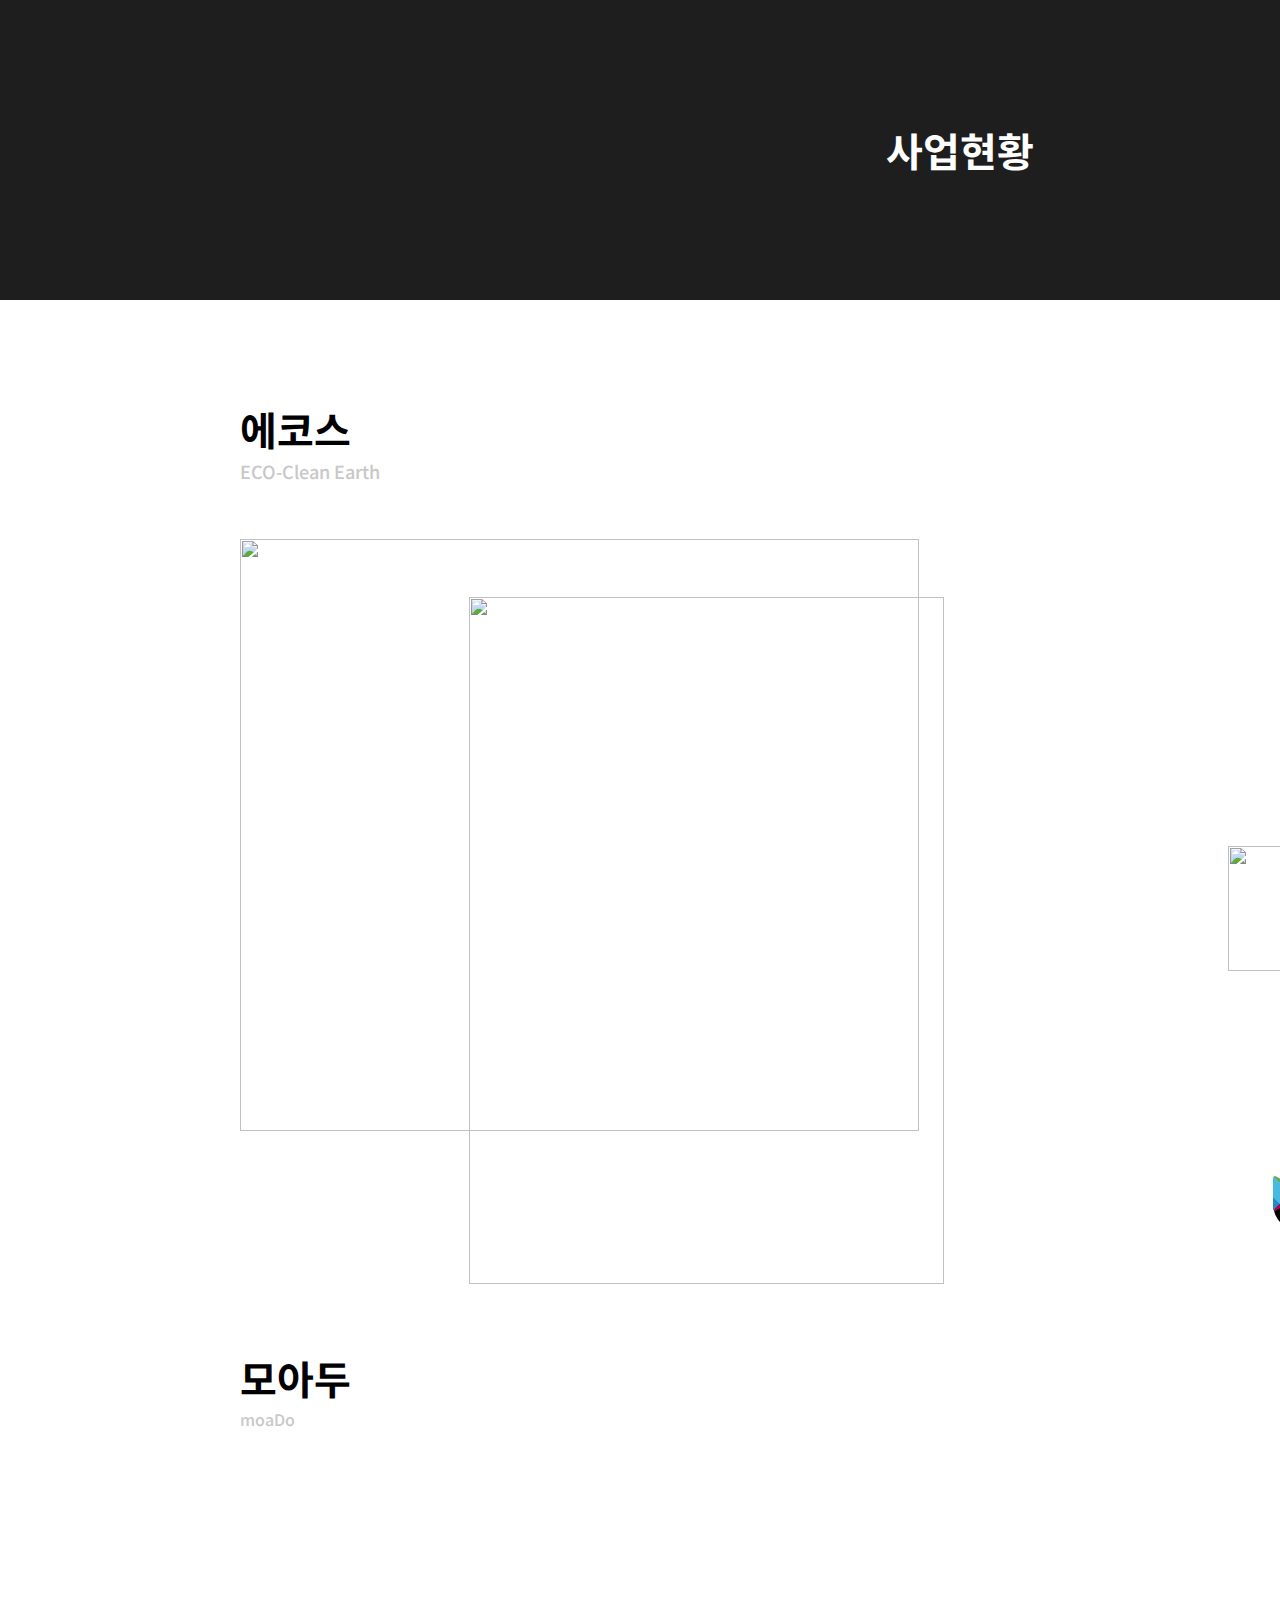
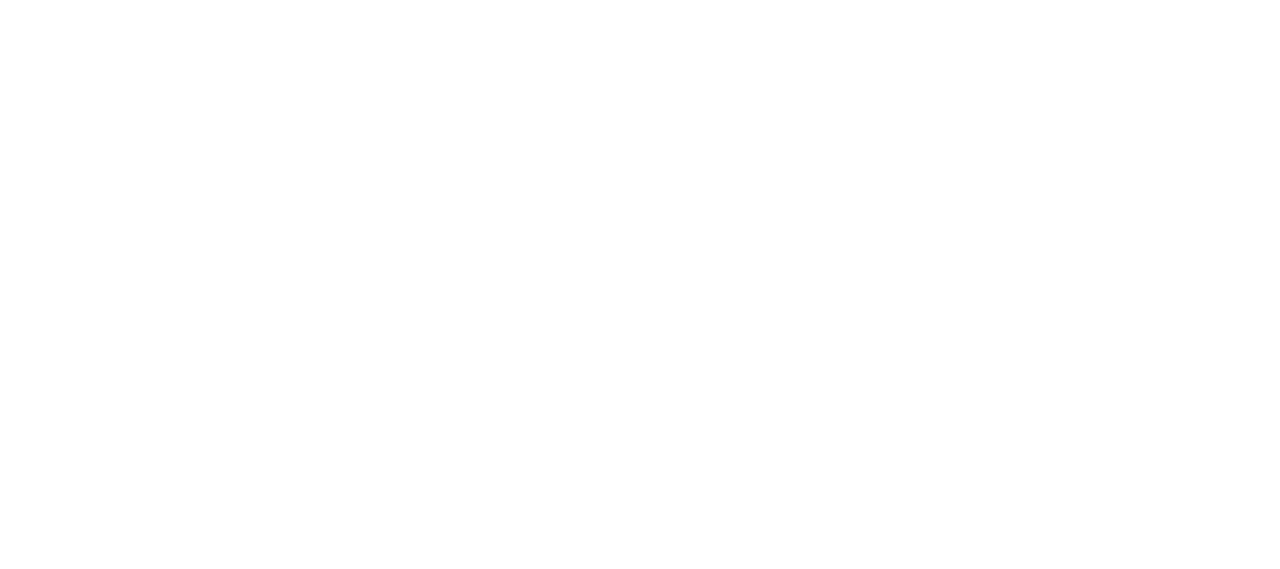
==== 03/index.html @ a7c885c7 "Merge pull request #9 from Monic88/main" ====
<!DOCTYPE html>
<html lang="en">
<head>
    <meta charset="UTF-8">
    <meta http-equiv="X-UA-Compatible" content="IE=edge">
    <meta name="viewport" content="width=device-width, initial-scale=1.0">
    <title>Resoft</title>
    <link href="https://fonts.googleapis.com/css2?family=Noto+Sans+KR&display=swap" rel="stylesheet">
    <link rel="stylesheet" href="style.css">
    <style>
        *{margin: 0px; padding: 0px;}
        .bold {
            top: 480px;
            left: 240px;
            font-size: 40px;
        }
        .medium {
            top: 538px;
            left: 240px;
            font-size: 18px;
        }
        p.eco {
            font-size: 22px;
        }
        .moado {
            padding-top: 250px;
        }
    </style>
</head>
<body>
<header>
    <div id="header" style="top:80px; left:0px; width: 1920px; height: 300px;">
        <span class="span">사업현황</span>
    </div>       
</header>
<div class="project_t">
    <!-- 에코스 페이지 -->
        <p class="bold">에코스</p>
        <p class="medium">ECO-Clean Earth</p>

        <div style="position: relative; top:54px;">
            <img id="back" src="./img/Ecoce_back.png" width="679px" height="592px"></img>
            <div style="position:absolute; left: 229px; top:58px;">
                <img id="front" src="./img/Ecoce_front.png" width="475px" height="687px"></img>
            </div>
        </div>
    
    <div style="position: absolute; left:1364px; top:618px;">
        <p class="bold-r">국내 최초 <br>
           탄소중립 실천인증 플랫폼</p>
    </div>
        <div style="position:absolute; left:1228px; top:846px;">
        <img id="ecocelogo" src="./img/Ecoce.png" alt="" width="452px" height="125px">
        </div>
        <div style="position:absolute; left:1502px; top:1003px;">
        <p class="eco">ECO-Clean Earth</p>
        </div>
        <div style="position: absolute; left:1273px; top:1175px; width: 188px; height: 57px; background-color: black; margin-right: 30px; border-radius: 69px;">
            <div style="display: inline-block;vertical-align: top;">
            <img id="appimg" src="./img/app.png" width="31px" height="35px"></img>       
                <div style="display: inline-block; top: 1181px; left: 1336px;">
                    <p class="app">Play Store에서<br> 다운로드</p>
                </div>
            </div>
        </div>
        <div style="position: absolute; left:1491px; top:1175px; width: 189px; height: 57px; background-color: black; border-radius: 69px;">
            <div style="display: inline-block;">
                <img id="appleimg" src="./img/apple.png" width="26.68px" height="35.22px"></img>       
                    <div style="display: inline-block; top: 1181px; left: 1554px;">
                    <p class="apple">App Store에서<br> 다운로드</p>
                    </div>
            </div>
        </div><div style="clear:both"></div> <br>
    <!-- 모아두 페이지 -->
    <div class="moado" style="top: 1383px; width:1920px; height:820px;">
    <p class="bold_m">모아두</p>
    <p class="medium_m">moaDo</p>
        



    </div>


</div>
</body>
</html>
---- 03/style.css ----
p {
    font-family: 'Noto Sans KR', sans-serif;
    margin: 0px 0px 0px 0px; line-height: 150%;
}


.bold {
    font-weight: 700;
    text-align: left;
    font: normal bold 40px/58px Noto Sans KR;
    letter-spacing: 0px;
    opacity: 1;
}
.medium {
    font-weight: 500;
    text-align: left;
    color: #C8C8C8;
    font: normal medium 18px/26px Noto Sans KR;
    letter-spacing: 0px;
    opacity: 1;
}

#header{
    background: rgba(30, 30, 30, 1) 0% 0% no-repeat padding-box;
    opacity: 0.;
    background-image: url(./img/Head.png);
    display:flex;
    flex-wrap: nowrap;
    justify-content:center;
    align-items: center;
    padding-left: 0px;
    margin-left: 0px;
}
.span {
    display: block;
    width: 148px;
    height: 58px;
    left: 886px;
    right: 201px;
    color: #ffffff;
    font-size: 100px;
    font: normal bold 40px/58px Noto Sans KR;
    letter-spacing: 0px;
    opacity: 1;
}

.bold-r {
    font-weight: 700;
    font-size: 30px;
    text-align: right;
    font: var(--unnamed-font-style-normal) normal var(--unnamed-font-weight-bold) var(--unnamed-font-size-30)/var(--unnamed-line-spacing-44) var(--unnamed-font-family-noto-sans-kr);
    letter-spacing: var(--unnamed-character-spacing-0);
    width: 317px;
    height: 88px;
    font: normal normal bold 30px/44px Noto Sans KR;
    letter-spacing: 0px;
    color: #1E1E1E;
    opacity: 1;
}
.back {
    background: transparent  0% 0% no-repeat padding-box;
    opacity: 1;
}

.front {
    background: transparent 0% 0% no-repeat padding-box;
    opacity: 1;
}
#ecoce {
    opacity: 1;
    width: 452px;
    height: 125px;
}
.eco {
    font: var(--unnamed-font-style-normal) normal var(--unnamed-font-weight-bold) 22px/32px var(--unnamed-font-family-noto-sans-kr);
    letter-spacing: var(--unnamed-character-spacing-0);
    text-align: right;
    font: normal normal bold 22px/32px Noto Sans KR;
    letter-spacing: 0px;
    color: #1E1E1E;
    opacity: 1;
    width: 178px;
    height: 32px;
}

.project_t {
    padding-left: 240px;
    padding-top: 100px;
}

.apple {
    font: var(--unnamed-font-style-normal) normal medium 14px/22px var(--unnamed-font-family-noto-sans-kr);
    letter-spacing: var(--unnamed-character-spacing-0);
    text-align: left;
    font: normal normal medium 14px/22px Noto Sans KR;
    letter-spacing: 0px;
    color: #FFFFFF;
    opacity: 1;
}

.app {
    font: var(--unnamed-font-style-normal) normal medium 14px/22px var(--unnamed-font-family-noto-sans-kr);
    letter-spacing: var(--unnamed-character-spacing-0);
    text-align: left;
    font: normal normal medium 14px/22px Noto Sans KR;
    letter-spacing: 0px;
    color: #FFFFFF;
    opacity: 1;
}

.appimg {
    padding-top: 1106px;
    padding-left: 1293px;
    padding-right: 596px;
}

.appleimg {
    left: 1510.01px; 
    top:1185.75px;
}

.bold_m {
    font-weight: 700;
    text-align: left;
    font: normal bold 40px/58px Noto Sans KR;
    letter-spacing: 0px;
    opacity: 1;

}
.medium_m {
    font-weight: 500;
    text-align: left;
    color: #C8C8C8;
    font: normal normal medium 18px/26px Noto Sans KR;
    letter-spacing: 0px;
    opacity: 1;
}
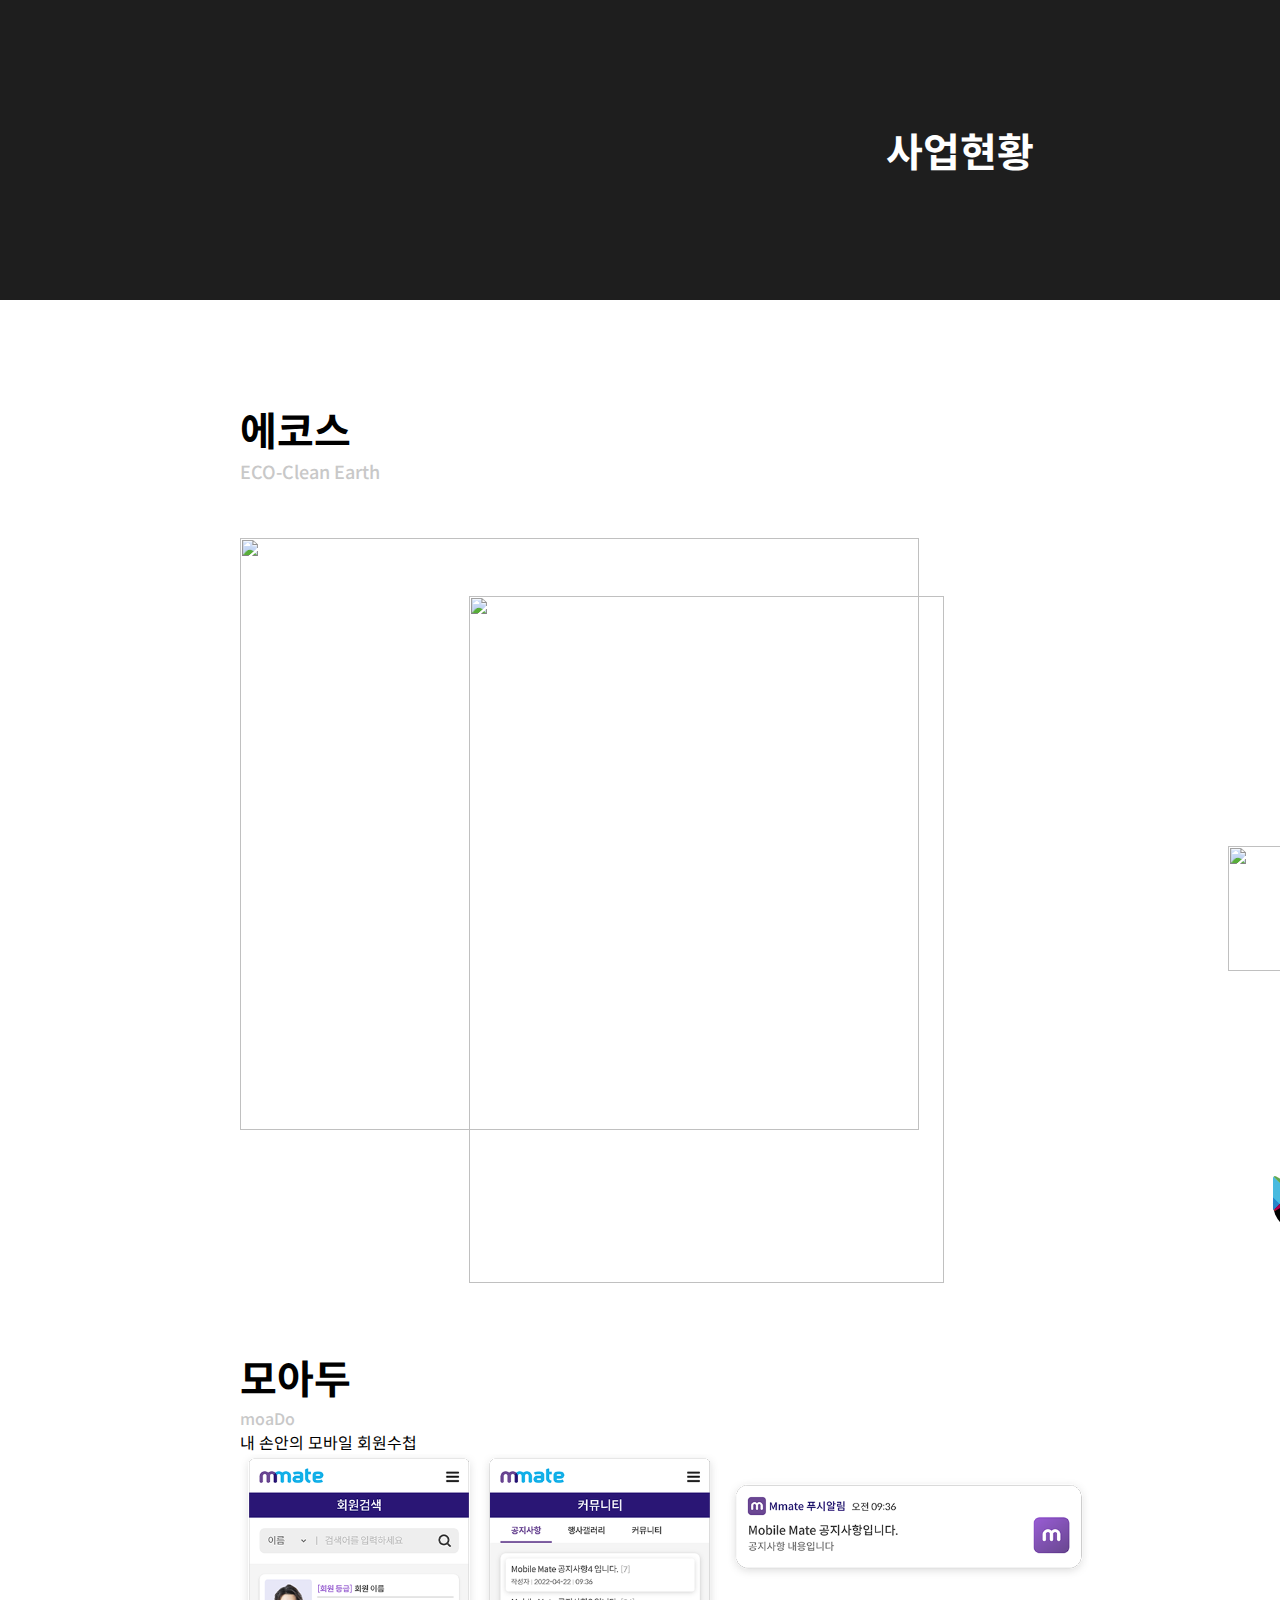
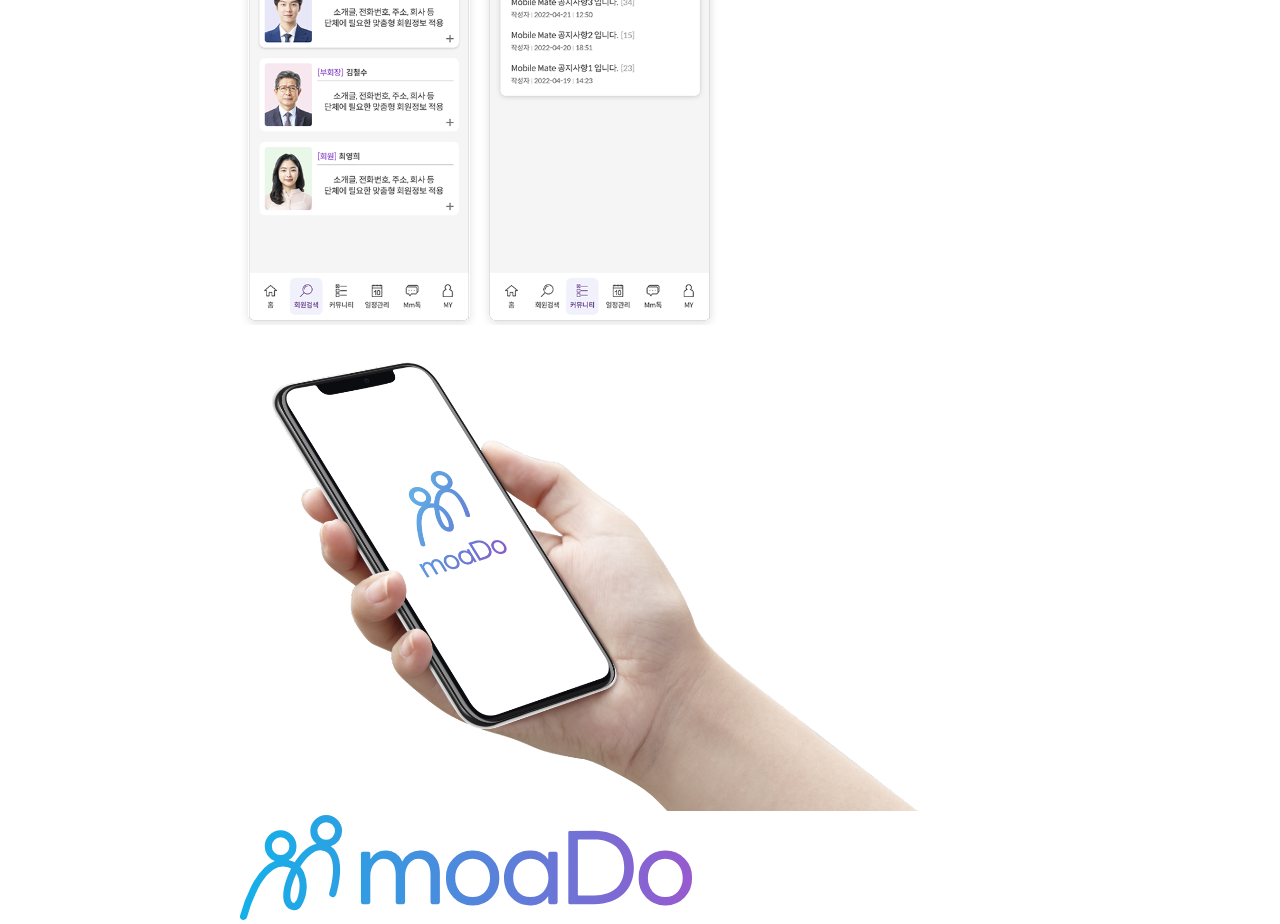
==== commit 791a78f0: "3" ====
--- a/03/index.html
+++ b/03/index.html
@@ -35,16 +35,20 @@
 </header>
 <div class="project_t">
     <!-- 에코스 페이지 -->
+    <div id="head" style="width: 141px; height: 84px;">
         <p class="bold">에코스</p>
         <p class="medium">ECO-Clean Earth</p>
-
+    </div>
+    <div id> 
         <div style="position: relative; top:54px;">
             <img id="back" src="./img/Ecoce_back.png" width="679px" height="592px"></img>
             <div style="position:absolute; left: 229px; top:58px;">
                 <img id="front" src="./img/Ecoce_front.png" width="475px" height="687px"></img>
             </div>
         </div>
+    </div>
     
+    <div id>
     <div style="position: absolute; left:1364px; top:618px;">
         <p class="bold-r">국내 최초 <br>
            탄소중립 실천인증 플랫폼</p>
@@ -70,18 +74,33 @@
                     <p class="apple">App Store에서<br> 다운로드</p>
                     </div>
             </div>
-        </div><div style="clear:both"></div> <br>
+        </div><br>
+    </div>
     <!-- 모아두 페이지 -->
     <div class="moado" style="top: 1383px; width:1920px; height:820px;">
     <p class="bold_m">모아두</p>
     <p class="medium_m">moaDo</p>
-        
+    <div class="moadopage" style="width:1920px; height:686px;">  <!--backgorund gradation effect needed!!-->
+        <p class="text">내 손안의 모바일 회원수첩</p>
+        <div id>
+            <img id="moadoback" src="./img/mmate.png" width="850px" height="471px">
+        </div>
+        <div id>
+            <img id="moadofront" src="./img/moado.png" width="680px" height="482px">
+        </div>
+        <div id>
+            <img id="moadologo" src="./img/moado_logo.svg" width="452px" height="105px">
+        </div>
+
+    </div>
+</div>
 
 
-
-    </div>
-
-
-</div>
+</div>  
 </body>
 </html>
+
+<!-- 0804 강사님 코맨트
+html에는 폰트 및 내용만 포함하도록 하고
+모든 디자인이나 포지션설정은 css 파일에서 설정하기
+최대한 오류가 나는거를 줄이고 팀프로젝트중 손쉽게 수정하고 눈으로 보기 편하다. -->
--- a/03/style.css
+++ b/03/style.css
@@ -47,11 +47,12 @@
 .bold-r {
     font-weight: 700;
     font-size: 30px;
-    text-align: right;
     font: var(--unnamed-font-style-normal) normal var(--unnamed-font-weight-bold) var(--unnamed-font-size-30)/var(--unnamed-line-spacing-44) var(--unnamed-font-family-noto-sans-kr);
     letter-spacing: var(--unnamed-character-spacing-0);
     width: 317px;
     height: 88px;
+    left: 1124px;
+    top: 138px;
     font: normal normal bold 30px/44px Noto Sans KR;
     letter-spacing: 0px;
     color: #1E1E1E;
@@ -134,4 +135,10 @@
     font: normal normal medium 18px/26px Noto Sans KR;
     letter-spacing: 0px;
     opacity: 1;
+}
+
+#moadopage {
+    background: transparent 
+    linear-gradient(223deg, #E4CDE800 0%, #339BE133 100%) 0% 0% no-repeat padding-box;
+    opacity: 1;
 }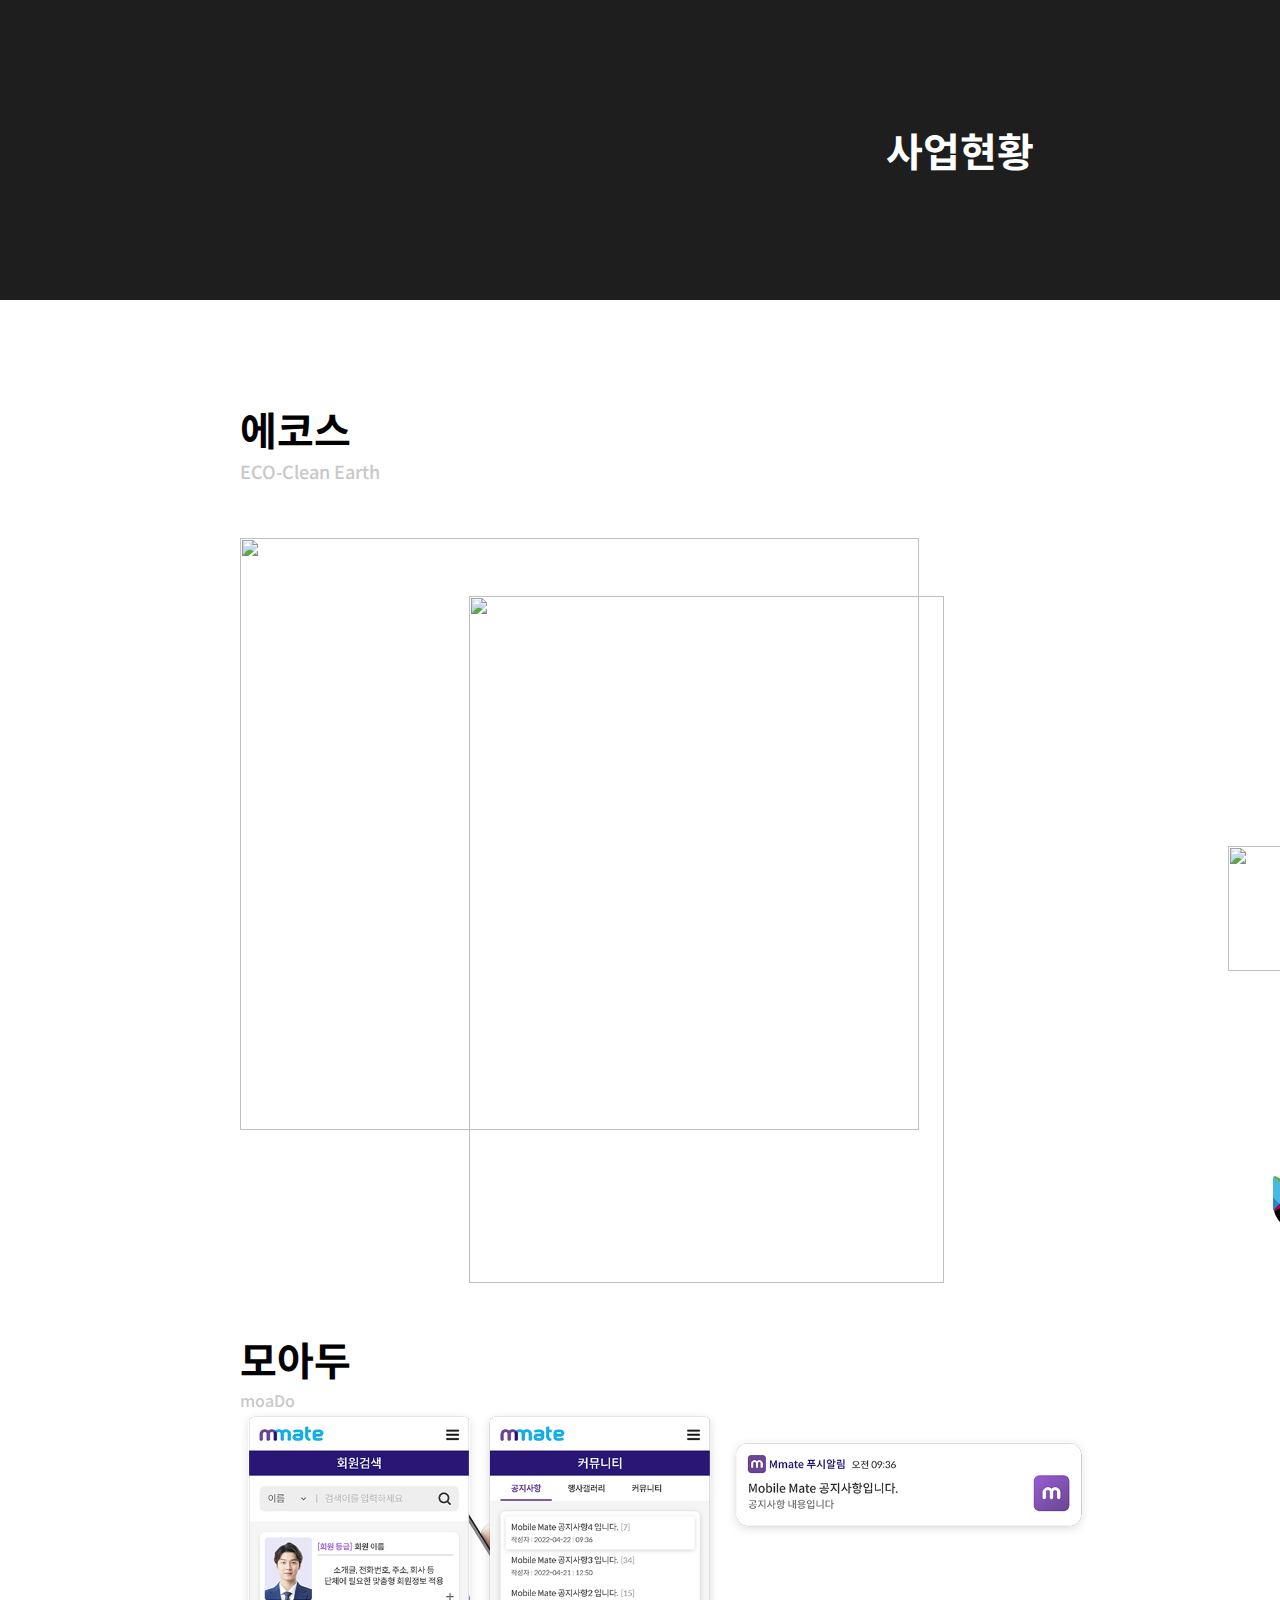
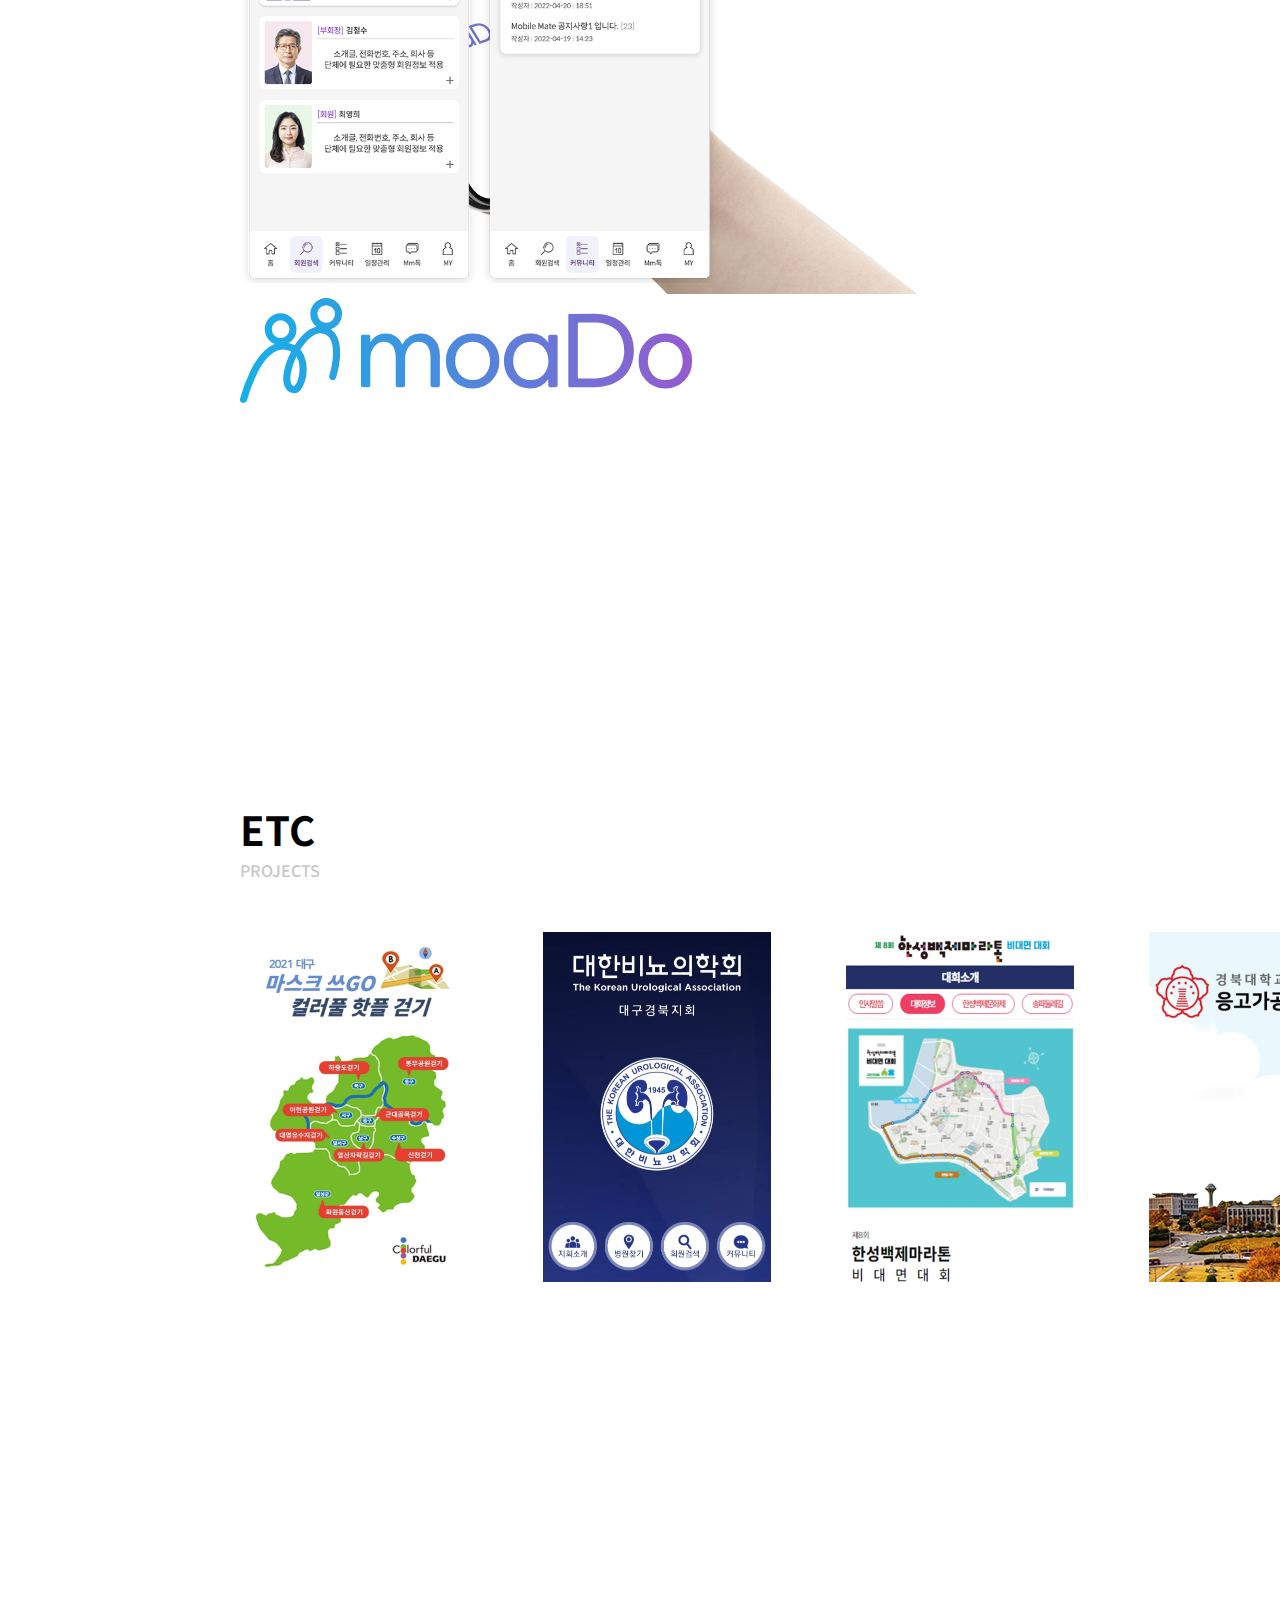
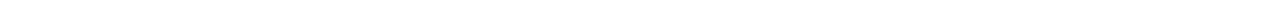
==== commit befa1896: "3" ====
--- a/03/index.html
+++ b/03/index.html
@@ -24,7 +24,11 @@
         }
         .moado {
             padding-top: 250px;
+        }     
+        .project1 {
+            box-shadow: (5, 5, 10, #000000);
         }
+
     </style>
 </head>
 <body>
@@ -35,11 +39,12 @@
 </header>
 <div class="project_t">
     <!-- 에코스 페이지 -->
-    <div id="head" style="width: 141px; height: 84px;">
+    <div class="Ecocepage">
+       <div id="head" style="width: 141px; height: 84px;">
         <p class="bold">에코스</p>
         <p class="medium">ECO-Clean Earth</p>
     </div>
-    <div id> 
+    <div class="left"> 
         <div style="position: relative; top:54px;">
             <img id="back" src="./img/Ecoce_back.png" width="679px" height="592px"></img>
             <div style="position:absolute; left: 229px; top:58px;">
@@ -47,16 +52,13 @@
             </div>
         </div>
     </div>
-    
-    <div id>
-    <div style="position: absolute; left:1364px; top:618px;">
+    <div id="right">
         <p class="bold-r">국내 최초 <br>
            탄소중립 실천인증 플랫폼</p>
-    </div>
         <div style="position:absolute; left:1228px; top:846px;">
-        <img id="ecocelogo" src="./img/Ecoce.png" alt="" width="452px" height="125px">
+            <img id="ecocelogo" src="./img/Ecoce.png" alt="" width="452px" height="125px">
         </div>
-        <div style="position:absolute; left:1502px; top:1003px;">
+            <div style="position:absolute; left:1502px; top:1003px;">
         <p class="eco">ECO-Clean Earth</p>
         </div>
         <div style="position: absolute; left:1273px; top:1175px; width: 188px; height: 57px; background-color: black; margin-right: 30px; border-radius: 69px;">
@@ -74,29 +76,52 @@
                     <p class="apple">App Store에서<br> 다운로드</p>
                     </div>
             </div>
-        </div><br>
+        </div>
+        </div>
     </div>
+
     <!-- 모아두 페이지 -->
-    <div class="moado" style="top: 1383px; width:1920px; height:820px;">
+    <div class="moado" style="top: 1463px; height: 820px;">
     <p class="bold_m">모아두</p>
     <p class="medium_m">moaDo</p>
     <div class="moadopage" style="width:1920px; height:686px;">  <!--backgorund gradation effect needed!!-->
         <p class="text">내 손안의 모바일 회원수첩</p>
-        <div id>
-            <img id="moadoback" src="./img/mmate.png" width="850px" height="471px">
+        <div id="mmate" style="position:absolute;">
+            <img id="moadoback" src="./img/mmate.png" width="850px" height="471px"></img> 
         </div>
-        <div id>
-            <img id="moadofront" src="./img/moado.png" width="680px" height="482px">
+        <div id="moado">
+            <img id="moadofront" src="./img/moado.png" width="680px" height="482px"></img> 
         </div>
-        <div id>
-            <img id="moadologo" src="./img/moado_logo.svg" width="452px" height="105px">
+        <div id="moado_logo" style="position:absolute">
+            <img id="moadologo" src="./img/moado_logo.svg" width="452px" height="105px"></img> 
         </div>
 
     </div>
 </div>
+    <!-- etc 페이지 -->
+    <div class="moado" style="top: 1383px; width:1920px; height:820px;">
+        <p class="bold_m">ETC</p>
+        <p class="medium_m">PROJECTS</p>
+        <div class="projectimg">
+            <a href="#" class="project1">
+                <img src="./img/proj1.png" width="228px" height="350px">
+            </a>
+            <a href="#" class="project">
+                <img src="./img/proj2.png" width="228px" height="350px">
+            </a>
+            <a href="#" class="project">
+                <img src="./img/proj3.png" width="228px" height="350px">
+            </a>
+            <a href="#" class="project">
+                <img src="./img/proj4.png" width="228px" height="350px">
+            </a>
+            <a href="#" class="project">
+                <img src="./img/proj5.png" width="228px" height="350px">
+            </a>
+        </div>
+    </div>
 
-
-</div>  
+</div>
 </body>
 </html>
 
--- a/03/style.css
+++ b/03/style.css
@@ -49,14 +49,13 @@
     font-size: 30px;
     font: var(--unnamed-font-style-normal) normal var(--unnamed-font-weight-bold) var(--unnamed-font-size-30)/var(--unnamed-line-spacing-44) var(--unnamed-font-family-noto-sans-kr);
     letter-spacing: var(--unnamed-character-spacing-0);
-    width: 317px;
-    height: 88px;
-    left: 1124px;
-    top: 138px;
+    width: 317px; height: 88px;
+    left:1364px; top:618px;
     font: normal normal bold 30px/44px Noto Sans KR;
     letter-spacing: 0px;
     color: #1E1E1E;
     opacity: 1;
+    position: absolute; 
 }
 .back {
     background: transparent  0% 0% no-repeat padding-box;
@@ -67,6 +66,18 @@
     background: transparent 0% 0% no-repeat padding-box;
     opacity: 1;
 }
+.ecocepage{
+    display: flex;
+    width: 1441px;
+    height: 883px;
+}
+
+.right{
+    position:absolute 50%; 
+    width: 737px; height: 745px;
+    object-position: right;
+}
+
 #ecoce {
     opacity: 1;
     width: 452px;
@@ -82,12 +93,28 @@
     opacity: 1;
     width: 178px;
     height: 32px;
+}
+
+.ecocelogo {
+    padding-top: 366px;
+    padding-left: 988px;
+    padding-right: 1px;
+    padding-bottom: 392px;
 }
 
 .project_t {
     padding-left: 240px;
     padding-top: 100px;
-}
+    padding-right: 239px;
+    width: 1441px;
+}
+
+.rightimg {
+    left:1228px; top:846px;
+    position:absolute;
+}
+
+
 
 .apple {
     font: var(--unnamed-font-style-normal) normal medium 14px/22px var(--unnamed-font-family-noto-sans-kr);
@@ -141,4 +168,64 @@
     background: transparent 
     linear-gradient(223deg, #E4CDE800 0%, #339BE133 100%) 0% 0% no-repeat padding-box;
     opacity: 1;
+}
+
+.moadoback {
+    padding-top: 1597px;
+    padding-left: 240px;
+}
+
+.mmate {
+    padding-top: 134px;
+    padding-right: 830px;
+    padding-bottom: 215px;
+}
+
+.moadologo {
+    padding-top: 318px;
+    padding-right: 240px;
+    padding-left: 1228;
+    padding-bottom: 397px;
+
+}
+
+.text {
+    font-weight: 700;
+    font-size: 30px;
+    font: var(--unnamed-font-style-normal) normal var(--unnamed-font-weight-bold) var(--unnamed-font-size-30)/var(--unnamed-line-spacing-44) var(--unnamed-font-family-noto-sans-kr);
+    letter-spacing: var(--unnamed-character-spacing-0);
+    text-align: right;
+    width: 324px; height: 44px;
+    left:1357px; top: 1597px;
+    font: normal normal bold 30px/44px Noto Sans KR;
+    letter-spacing: 0px;
+    color: #1E1E1E;
+    opacity: 1;
+    position: absolute; 
+}
+
+.projectimg {
+    width: 3000px;
+}
+.project1 {
+    padding-top: 50px;
+    width: 228px;
+    text-align: center;
+    display: block;
+    color: white;
+    text-decoration: none;
+    float: left;
+    margin-left: 0;
+    margin-right: 37.5px;
+}
+.project {
+    padding-top: 50px;
+    width: 228px;
+    text-align: center;
+    display: block;
+    color: white;
+    text-decoration: none;
+    float: left;
+    margin-left: 37.5px;
+    margin-right: 37.5px;
 }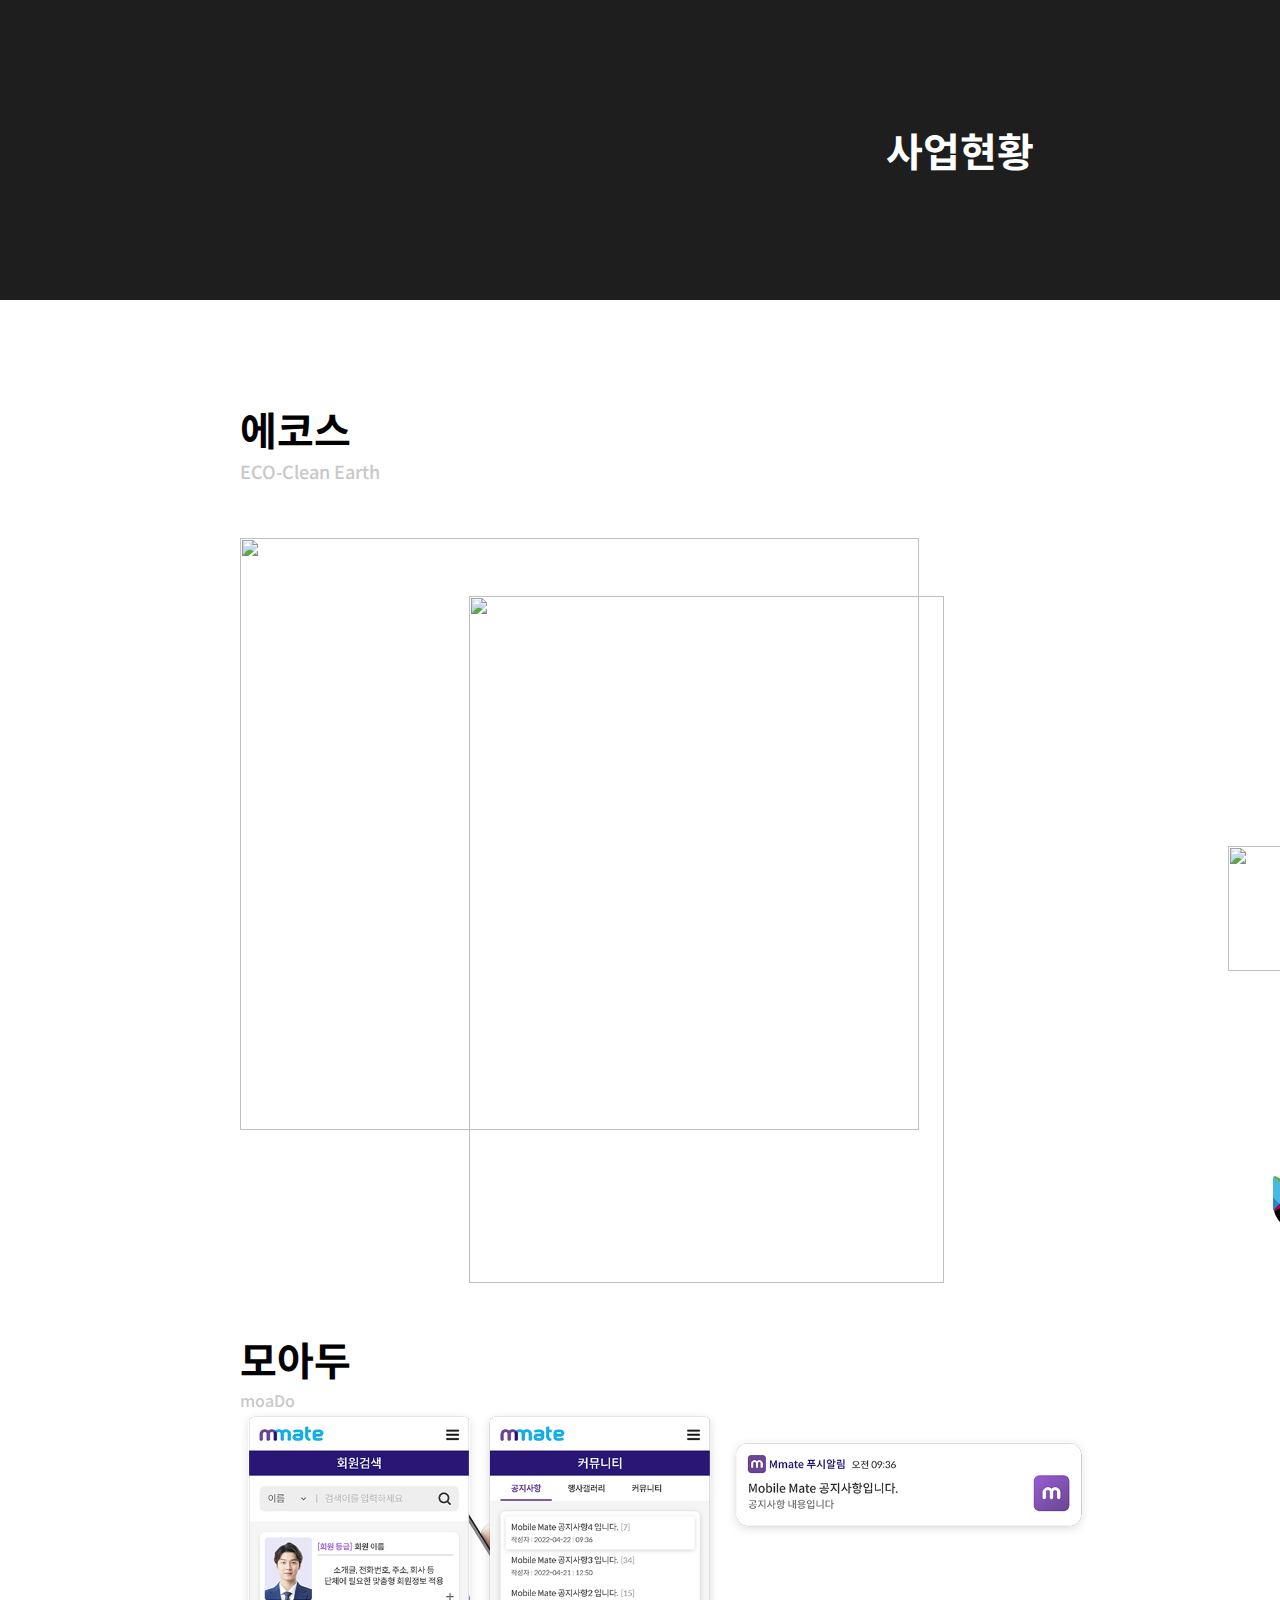
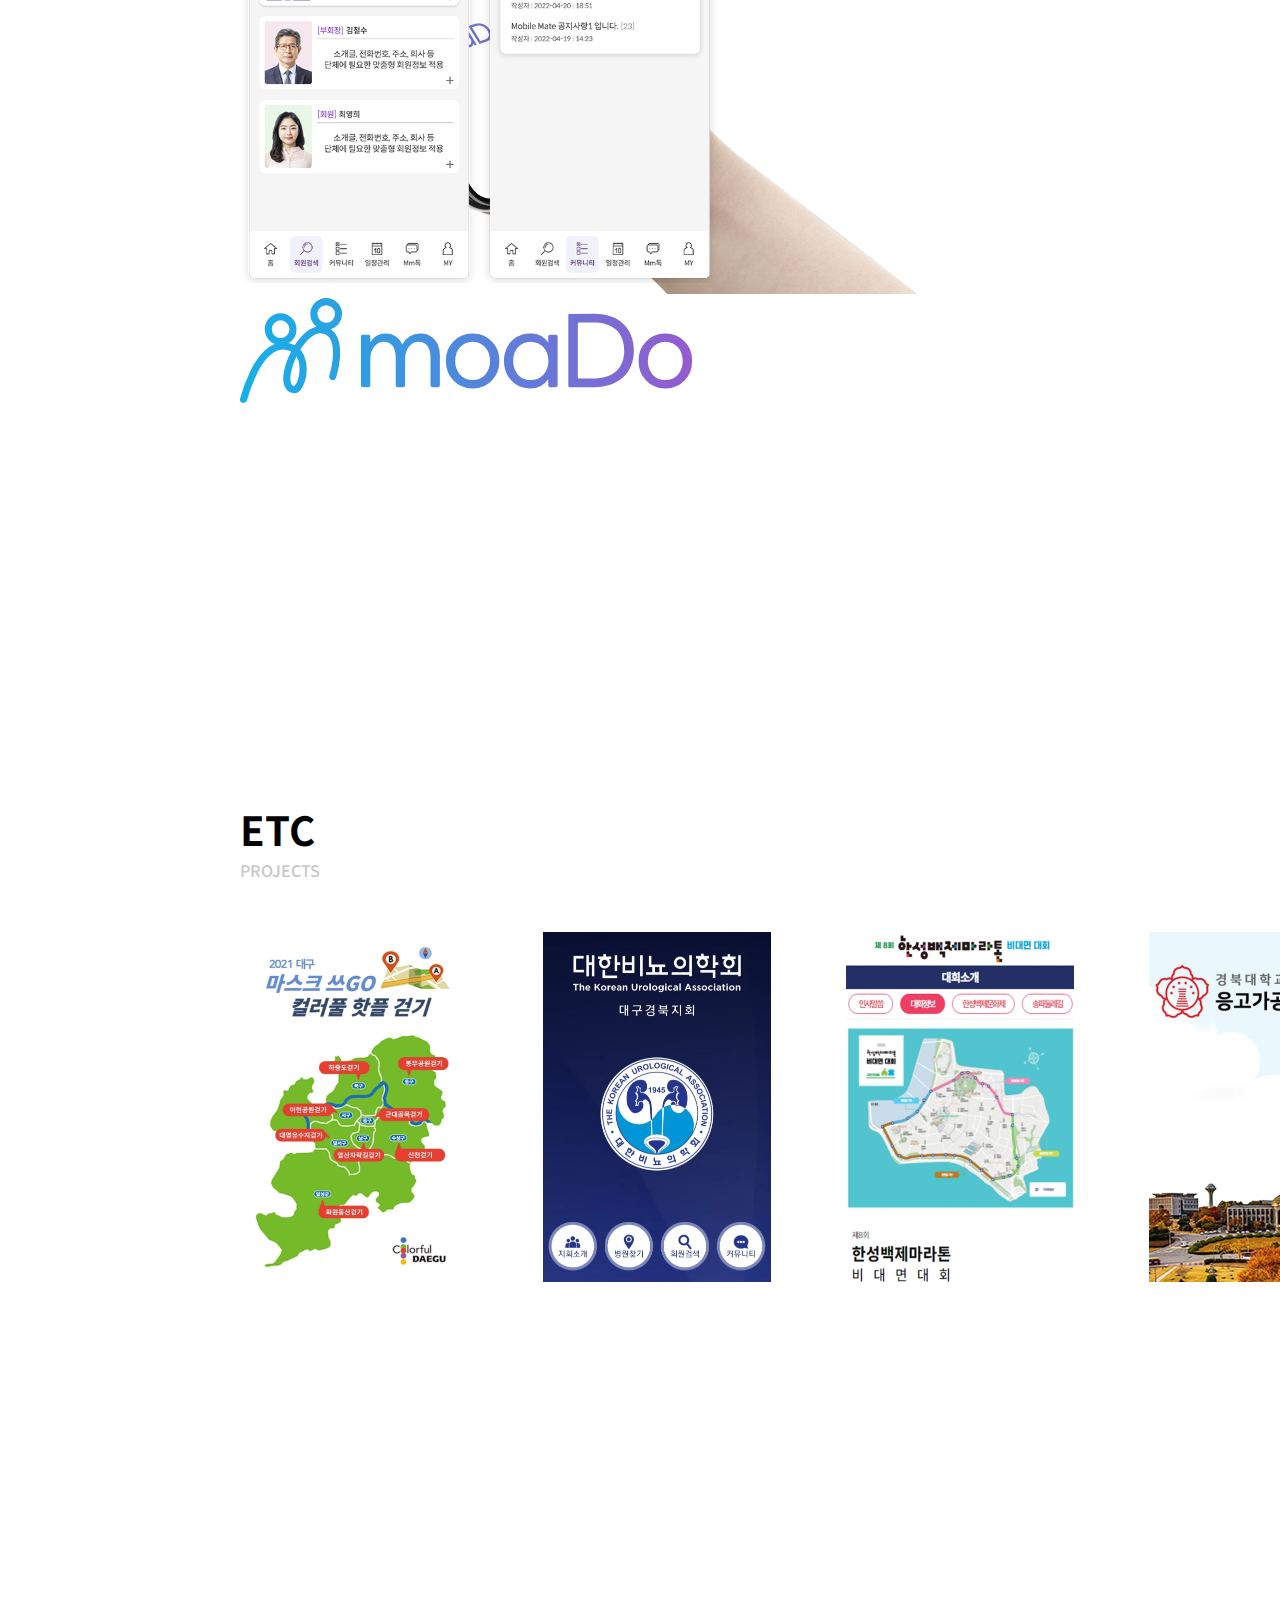
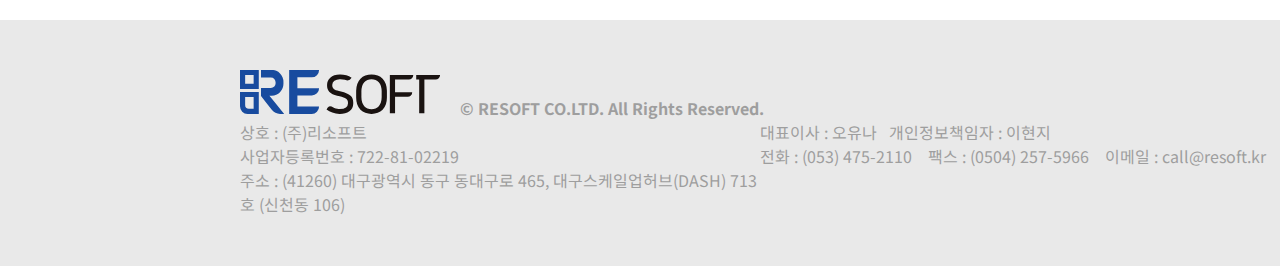
==== commit 4883566f: "Merge pull request #23 from Monic88/main" ====
--- a/03/index.html
+++ b/03/index.html
@@ -4,9 +4,10 @@
     <meta charset="UTF-8">
     <meta http-equiv="X-UA-Compatible" content="IE=edge">
     <meta name="viewport" content="width=device-width, initial-scale=1.0">
-    <title>Resoft</title>
+    <link rel="stylesheet" href="footer.css">
     <link href="https://fonts.googleapis.com/css2?family=Noto+Sans+KR&display=swap" rel="stylesheet">
     <link rel="stylesheet" href="style.css">
+    <title>Resoft</title>
     <style>
         *{margin: 0px; padding: 0px;}
         .bold {
@@ -122,6 +123,31 @@
     </div>
 
 </div>
+<footer>
+    <div id="footer">
+        <div class="footer-logo">
+            <img src="./img/footer-logo.svg" alt="footer-logo"><p>© RESOFT CO.LTD. All Rights Reserved.</p>  
+        </div>
+        <div class="footer-wrap">
+            <!-- <p class="footer-add">© RESOFT CO.LTD. All Rights Reserved.</p>   -->
+            <p>
+                <span>상호 : (주)리소프트</span>
+                <br>
+                <span>사업자등록번호 : 722-81-02219</span>
+                <br>
+                <span>주소 : (41260) 대구광역시 동구 동대구로 465, 대구스케일업허브(DASH) 713호 (신천동 106)</span>
+            </p>
+            <p>
+                <span>대표이사 : 오유나</span>&nbsp;&nbsp;
+                <span>개인정보책임자 : 이현지</span>
+                <br/>
+                <span>전화 : (053) 475-2110</span>&nbsp;&nbsp;&nbsp; 
+                <span>팩스 : (0504) 257-5966</span>&nbsp;&nbsp;&nbsp;
+                <span>이메일 : call@resoft.kr</span>
+            </p>
+        </div>
+    </div>
+</footer>
 </body>
 </html>
 
--- a/03/footer.css
+++ b/03/footer.css
@@ -0,0 +1,22 @@
+footer{
+    background-color: #E9E9E9;
+}
+#footer{
+    margin-left: 240px;
+    padding:50px 0 50px 0;
+}
+.footer-logo p{
+    display:inline-block;
+    margin-left: 20px;
+    color: #9E9E9E;
+    font-weight: bold;
+}
+.footer-wrap{
+    display:flex;
+    font-size: 16px;
+    line-height: 26px;
+    color: #9E9E9E;
+}
+.footer-wrap p{
+    width:50%;
+}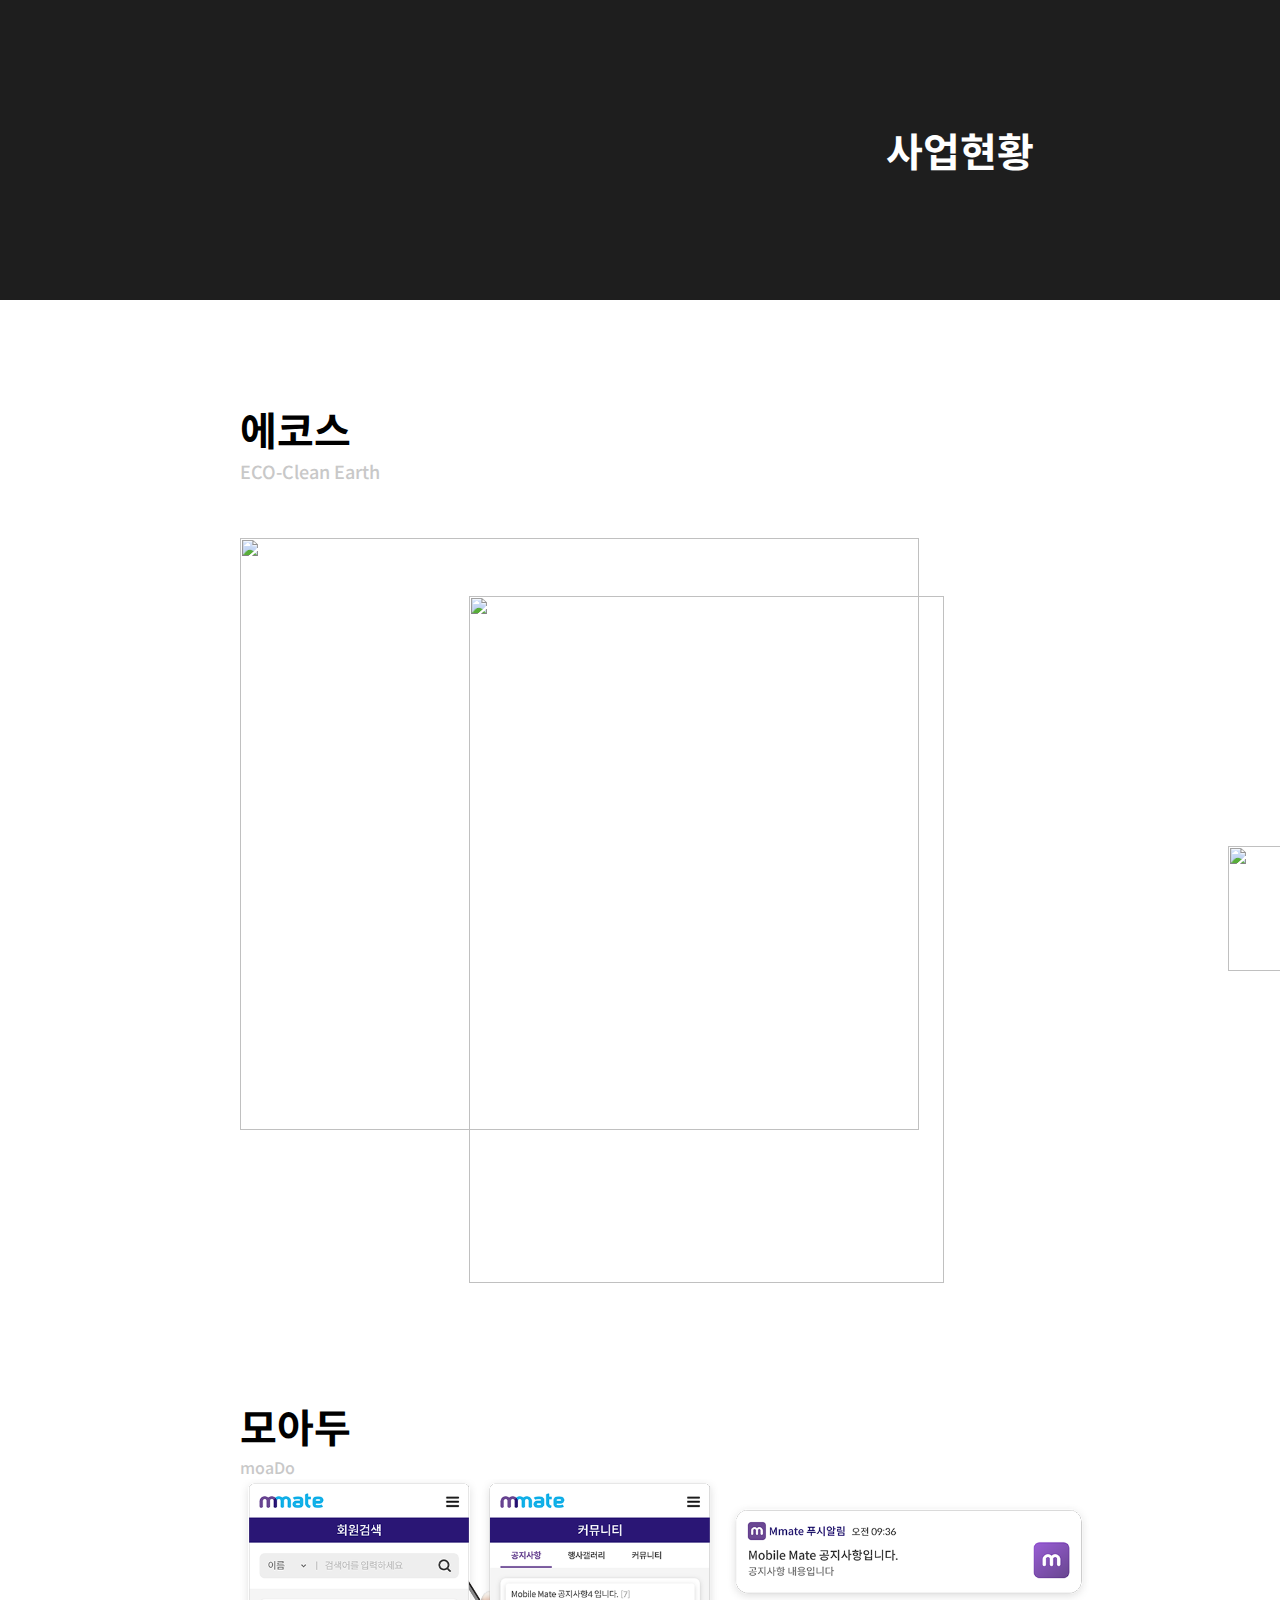
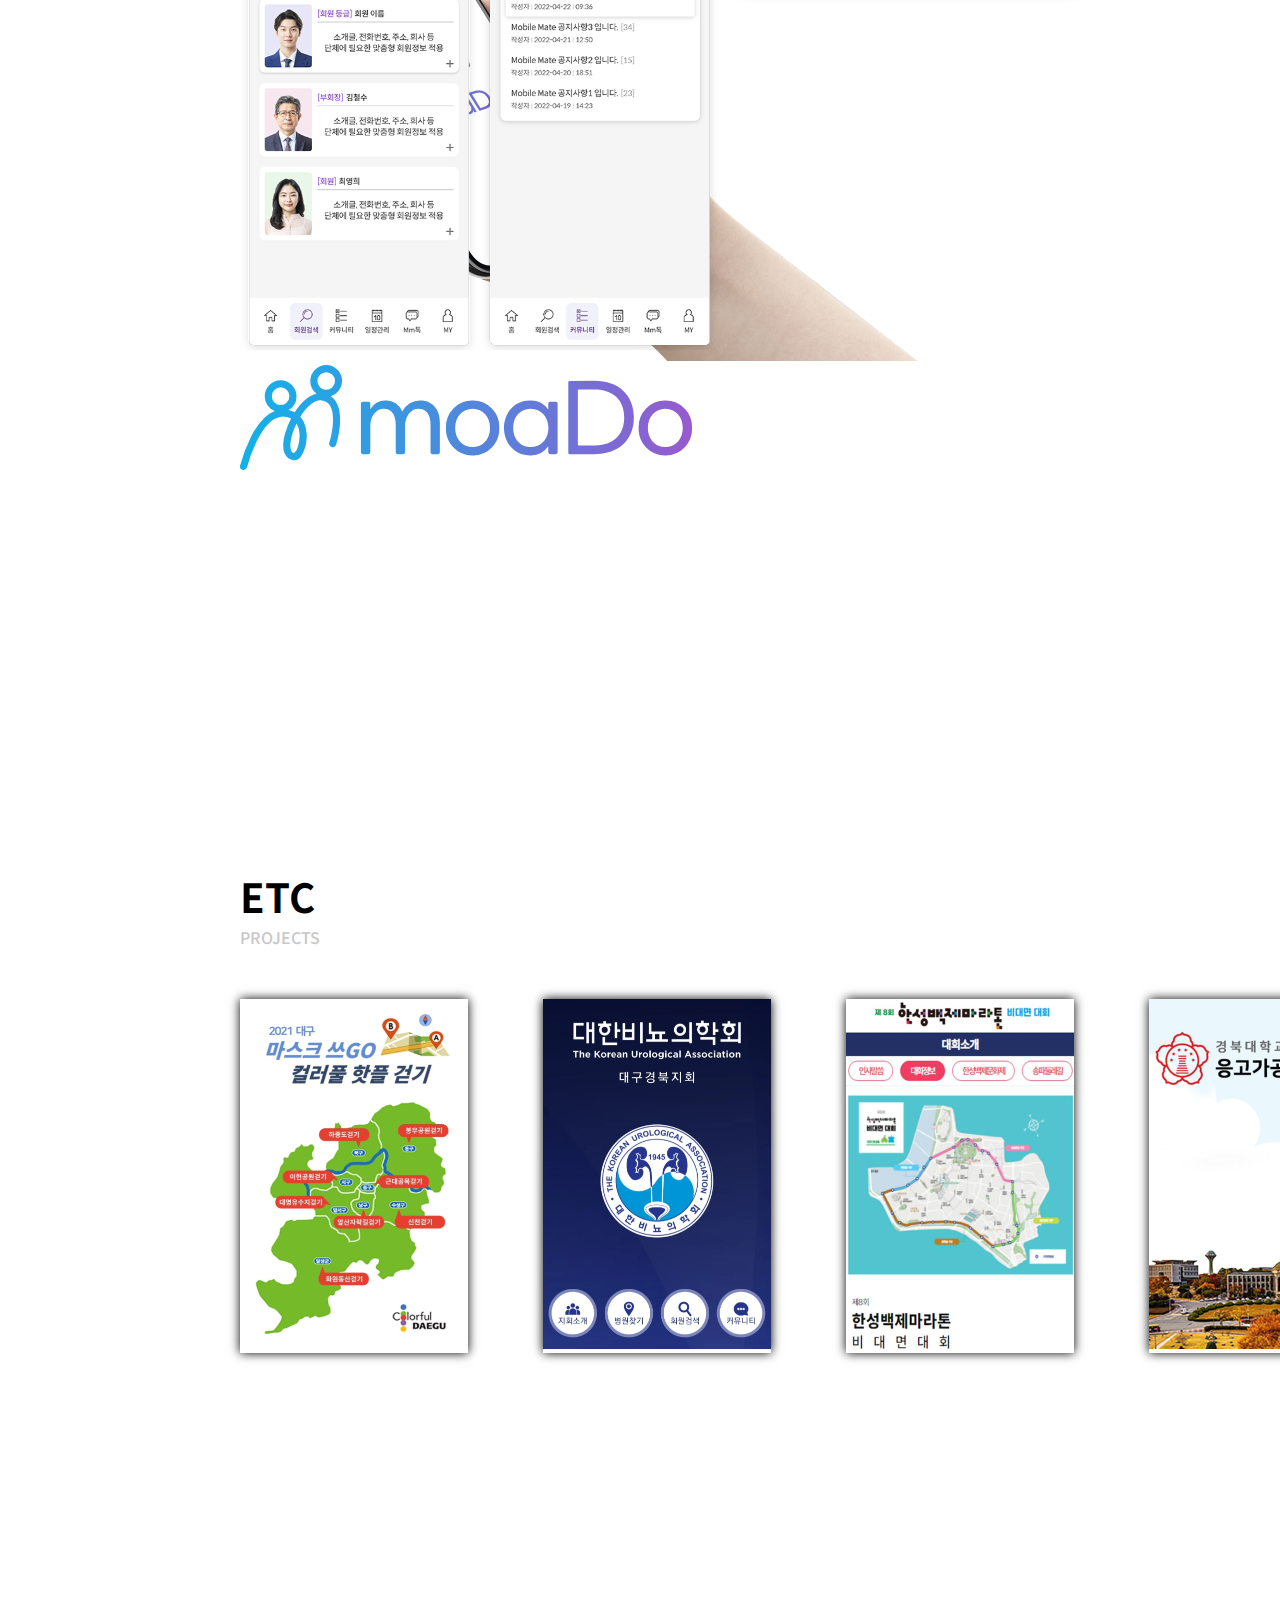
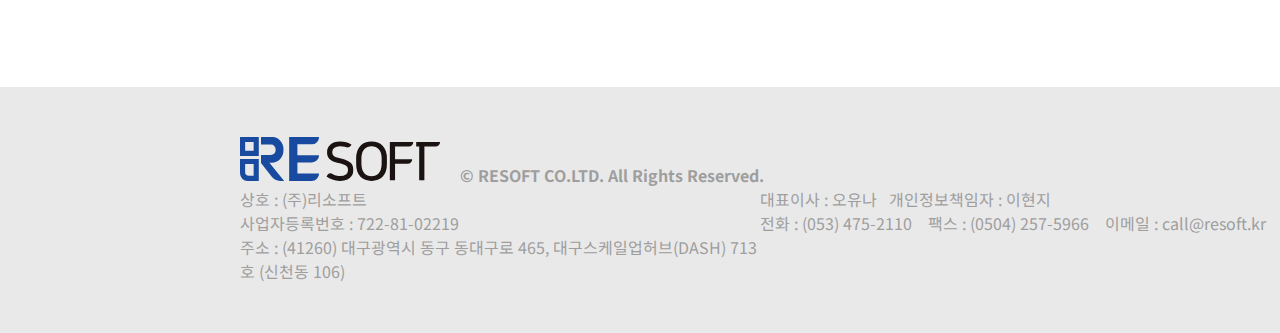
==== commit ed30ad57: "3" ====
--- a/03/index.html
+++ b/03/index.html
@@ -26,10 +26,9 @@
         .moado {
             padding-top: 250px;
         }     
-        .project1 {
-            box-shadow: (5, 5, 10, #000000);
+        .black {
+            margin: 20px;
         }
-
     </style>
 </head>
 <body>
@@ -62,23 +61,17 @@
             <div style="position:absolute; left:1502px; top:1003px;">
         <p class="eco">ECO-Clean Earth</p>
         </div>
-        <div style="position: absolute; left:1273px; top:1175px; width: 188px; height: 57px; background-color: black; margin-right: 30px; border-radius: 69px;">
-            <div style="display: inline-block;vertical-align: top;">
-            <img id="appimg" src="./img/app.png" width="31px" height="35px"></img>       
-                <div style="display: inline-block; top: 1181px; left: 1336px;">
-                    <p class="app">Play Store에서<br> 다운로드</p>
-                </div>
-            </div>
         </div>
-        <div style="position: absolute; left:1491px; top:1175px; width: 189px; height: 57px; background-color: black; border-radius: 69px;">
-            <div style="display: inline-block;">
-                <img id="appleimg" src="./img/apple.png" width="26.68px" height="35.22px"></img>       
-                    <div style="display: inline-block; top: 1181px; left: 1554px;">
-                    <p class="apple">App Store에서<br> 다운로드</p>
-                    </div>
-            </div>
-        </div>
-        </div>
+        <div class="button_wrap">
+            <a href="#" class="button-round-black">
+              <img id="black" src="./img/app.png" alt="google store logo">
+              <p style="padding-left: 10px;">Play Store에서<br>다운로드</p>
+            </a>
+            <a href="#" class="button-round-black">
+              <img id="black" src="./img/apple.png" alt="appstore logo">
+              <p style="padding-left: 10px;">App Store에서<br>다운로드</p>
+            </a>
+          </div>
     </div>
 
     <!-- 모아두 페이지 -->
@@ -151,7 +144,3 @@
 </body>
 </html>
 
-<!-- 0804 강사님 코맨트
-html에는 폰트 및 내용만 포함하도록 하고
-모든 디자인이나 포지션설정은 css 파일에서 설정하기
-최대한 오류가 나는거를 줄이고 팀프로젝트중 손쉽게 수정하고 눈으로 보기 편하다. -->
--- a/03/style.css
+++ b/03/style.css
@@ -97,7 +97,7 @@
 
 .ecocelogo {
     padding-top: 366px;
-    padding-left: 988px;
+    padding-left: 1228px;
     padding-right: 1px;
     padding-bottom: 392px;
 }
@@ -114,37 +114,41 @@
     position:absolute;
 }
 
-
-
-.apple {
-    font: var(--unnamed-font-style-normal) normal medium 14px/22px var(--unnamed-font-family-noto-sans-kr);
-    letter-spacing: var(--unnamed-character-spacing-0);
-    text-align: left;
-    font: normal normal medium 14px/22px Noto Sans KR;
-    letter-spacing: 0px;
-    color: #FFFFFF;
-    opacity: 1;
-}
-
-.app {
-    font: var(--unnamed-font-style-normal) normal medium 14px/22px var(--unnamed-font-family-noto-sans-kr);
-    letter-spacing: var(--unnamed-character-spacing-0);
-    text-align: left;
-    font: normal normal medium 14px/22px Noto Sans KR;
-    letter-spacing: 0px;
-    color: #FFFFFF;
-    opacity: 1;
-}
-
-.appimg {
-    padding-top: 1106px;
-    padding-left: 1293px;
-    padding-right: 596px;
-}
-
-.appleimg {
-    left: 1510.01px; 
-    top:1185.75px;
+.button_wrap a:first-child {
+    margin-bottom: 10px;
+}
+.button_wrap a {
+    width: 189px;
+    height: 57px;
+    margin-left: 30px;
+}
+
+.button_wrap {
+    display: flex;
+    justify-content: flex-end;
+    width: fit-content;
+    margin-bottom: 131px;
+    vertical-align: baseline;
+    font: inherit;
+    margin: 0;
+    padding: 0;
+    border: 0;
+    padding-left: 1025px;
+}
+.button-round-black {
+    box-sizing: border-box;
+    display: flex;
+    align-items: center;
+    height: 57px;
+    padding: 0px 20px;
+    border-radius: 50px;
+    background-color: black;
+    color: white;
+    line-height: 22px;
+    font-size: 14px;
+    font-family: 'Noto Sans KR', sans-serif;
+    font-weight: 500;
+    text-decoration-line: none;
 }
 
 .bold_m {
@@ -206,9 +210,10 @@
 
 .projectimg {
     width: 3000px;
+    padding-top: 50px;
 }
 .project1 {
-    padding-top: 50px;
+    box-shadow: 0px 0px 10px #000000;
     width: 228px;
     text-align: center;
     display: block;
@@ -219,7 +224,7 @@
     margin-right: 37.5px;
 }
 .project {
-    padding-top: 50px;
+    box-shadow: 0px 0px 10px #000000;
     width: 228px;
     text-align: center;
     display: block;
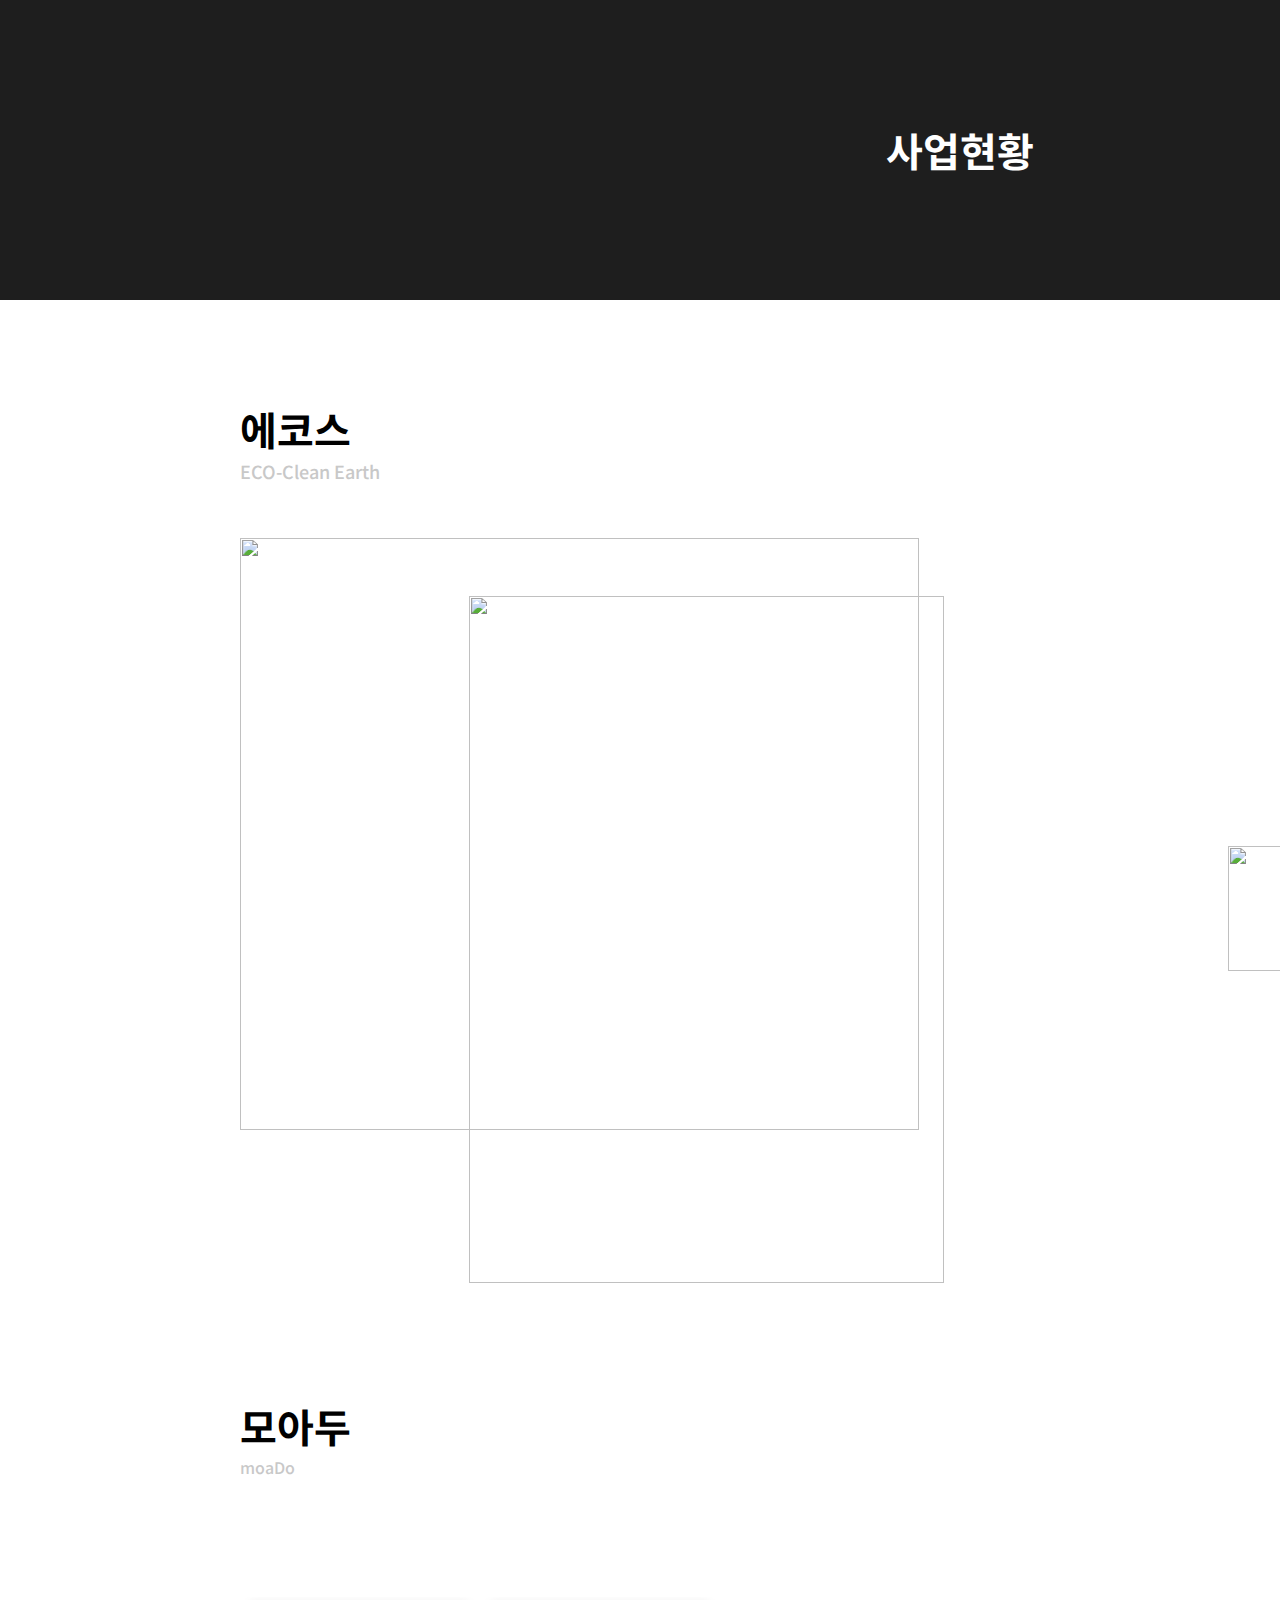
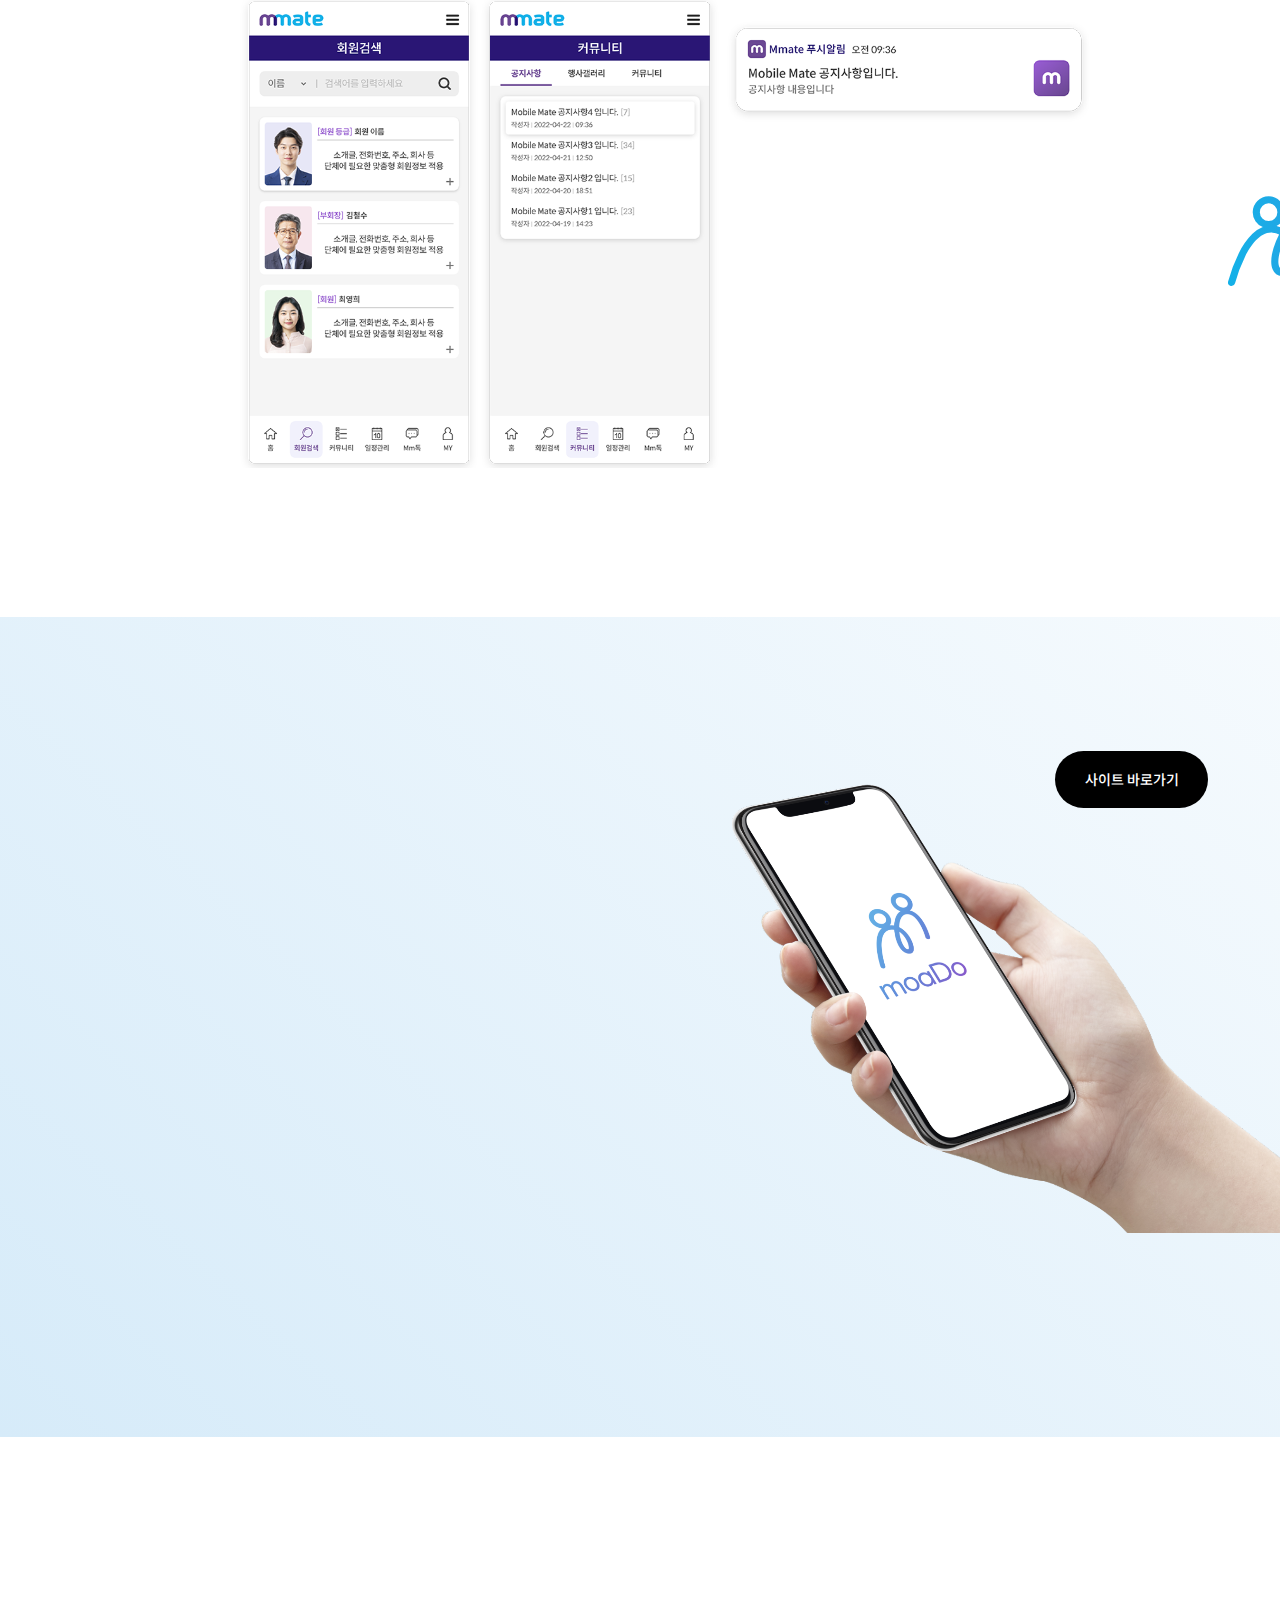
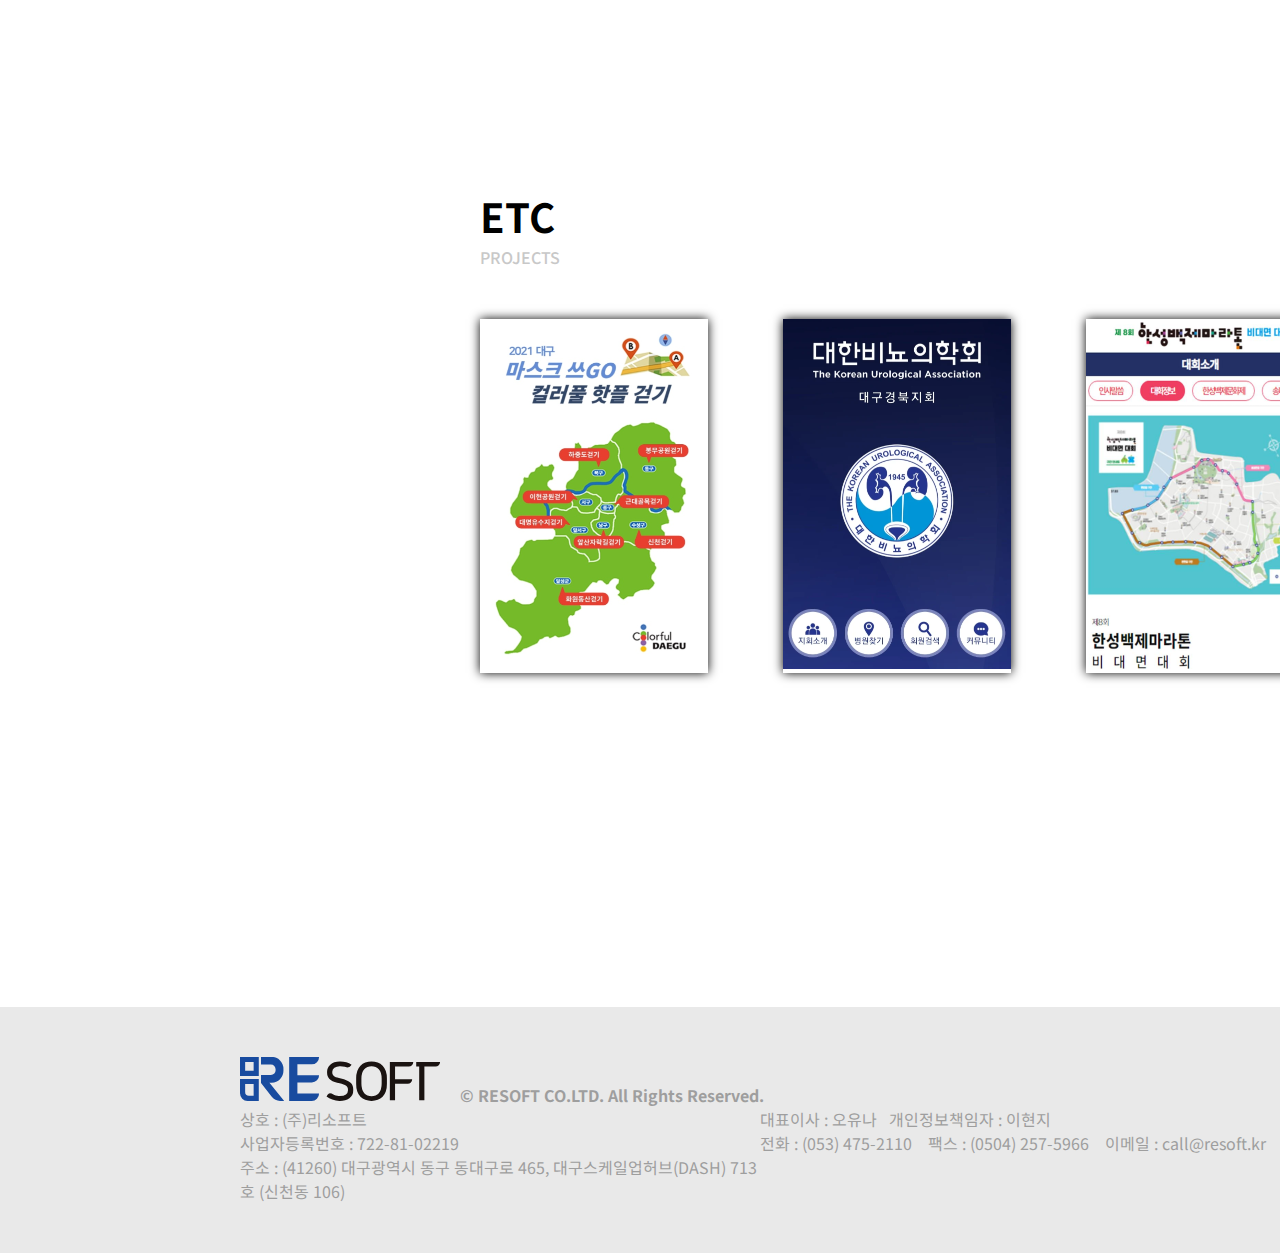
==== commit 1a782efa: "Merge pull request #33 from Monic88/main" ====
--- a/03/index.html
+++ b/03/index.html
@@ -73,26 +73,32 @@
             </a>
           </div>
     </div>
+</div>
 
     <!-- 모아두 페이지 -->
     <div class="moado" style="top: 1463px; height: 820px;">
     <p class="bold_m">모아두</p>
     <p class="medium_m">moaDo</p>
-    <div class="moadopage" style="width:1920px; height:686px;">  <!--backgorund gradation effect needed!!-->
+    </div>
+    <div class="moadopage">  <!--backgorund gradation effect needed!!-->
         <p class="text">내 손안의 모바일 회원수첩</p>
         <div id="mmate" style="position:absolute;">
             <img id="moadoback" src="./img/mmate.png" width="850px" height="471px"></img> 
         </div>
-        <div id="moado">
+        <div id="moado_f" style="position:absolute;">
             <img id="moadofront" src="./img/moado.png" width="680px" height="482px"></img> 
         </div>
-        <div id="moado_logo" style="position:absolute">
+        <div id="moado_logo" style="position:absolute;">
             <img id="moadologo" src="./img/moado_logo.svg" width="452px" height="105px"></img> 
         </div>
-
+        <div class="button_wrap1">
+        <a href="#" class="button-round-black2">
+            <p style="padding-left: 10px;">사이트 바로가기</p>
+        </a>
     </div>
-</div>
+    </div>
     <!-- etc 페이지 -->
+    <div class="project_t">
     <div class="moado" style="top: 1383px; width:1920px; height:820px;">
         <p class="bold_m">ETC</p>
         <p class="medium_m">PROJECTS</p>
@@ -114,8 +120,8 @@
             </a>
         </div>
     </div>
+</div>
 
-</div>
 <footer>
     <div id="footer">
         <div class="footer-logo">
--- a/03/style.css
+++ b/03/style.css
@@ -150,6 +150,45 @@
     font-weight: 500;
     text-decoration-line: none;
 }
+.button_wrap1 a:first-child {
+    margin-bottom: 10px;
+}
+.button_wrap1 a {
+    width: 153px;
+    height: 57px;
+    margin-left: 30px;
+}
+.button_wrap1 {
+    display: flex;
+    justify-content: flex-end;
+    width: fit-content;
+    margin-bottom: 131px;
+    vertical-align: baseline;
+    font: inherit;
+    margin: 0;
+    padding: 0;
+    border: 0;
+    padding-left: 1025px;
+}
+.button-round-black2 {
+    box-sizing: border-box;
+    display: flex;
+    align-items: center;
+    height: 57px;
+    width: 153px;
+    padding: 0px 20px;
+    border-radius: 50px;
+    background-color: black;
+    color: white;
+    line-height: 22px;
+    font-size: 14px;
+    font-family: 'Noto Sans KR', sans-serif;
+    font-weight: 500;
+    text-decoration-line: none;
+    margin-top: 0px;
+    left: 1527px;
+    width: 153px;
+    height: 57px;}
 
 .bold_m {
     font-weight: 700;
@@ -168,29 +207,29 @@
     opacity: 1;
 }
 
-#moadopage {
-    background: transparent 
-    linear-gradient(223deg, #E4CDE800 0%, #339BE133 100%) 0% 0% no-repeat padding-box;
-    opacity: 1;
-}
-
-.moadoback {
-    padding-top: 1597px;
+.moado{
     padding-left: 240px;
 }
-
-.mmate {
+.moadopage {
+    background: transparent linear-gradient(223deg, #E4CDE800 0%, #339BE133 100%) 0% 0% no-repeat padding-box;
+    opacity: 1;   
+    width: 1920px;
+    height: 686px;
     padding-top: 134px;
-    padding-right: 830px;
-    padding-bottom: 215px;
-}
-
-.moadologo {
-    padding-top: 318px;
-    padding-right: 240px;
-    padding-left: 1228;
-    padding-bottom: 397px;
-
+    left: 0px;
+}
+#mmate {
+    top: 1597px;
+    left: 240px;
+}
+#moado_f {
+    padding-top: 0px;
+    padding-left: 700px;
+}
+
+#moado_logo {
+    left: 1228px;
+    top: 1781px;
 }
 
 .text {
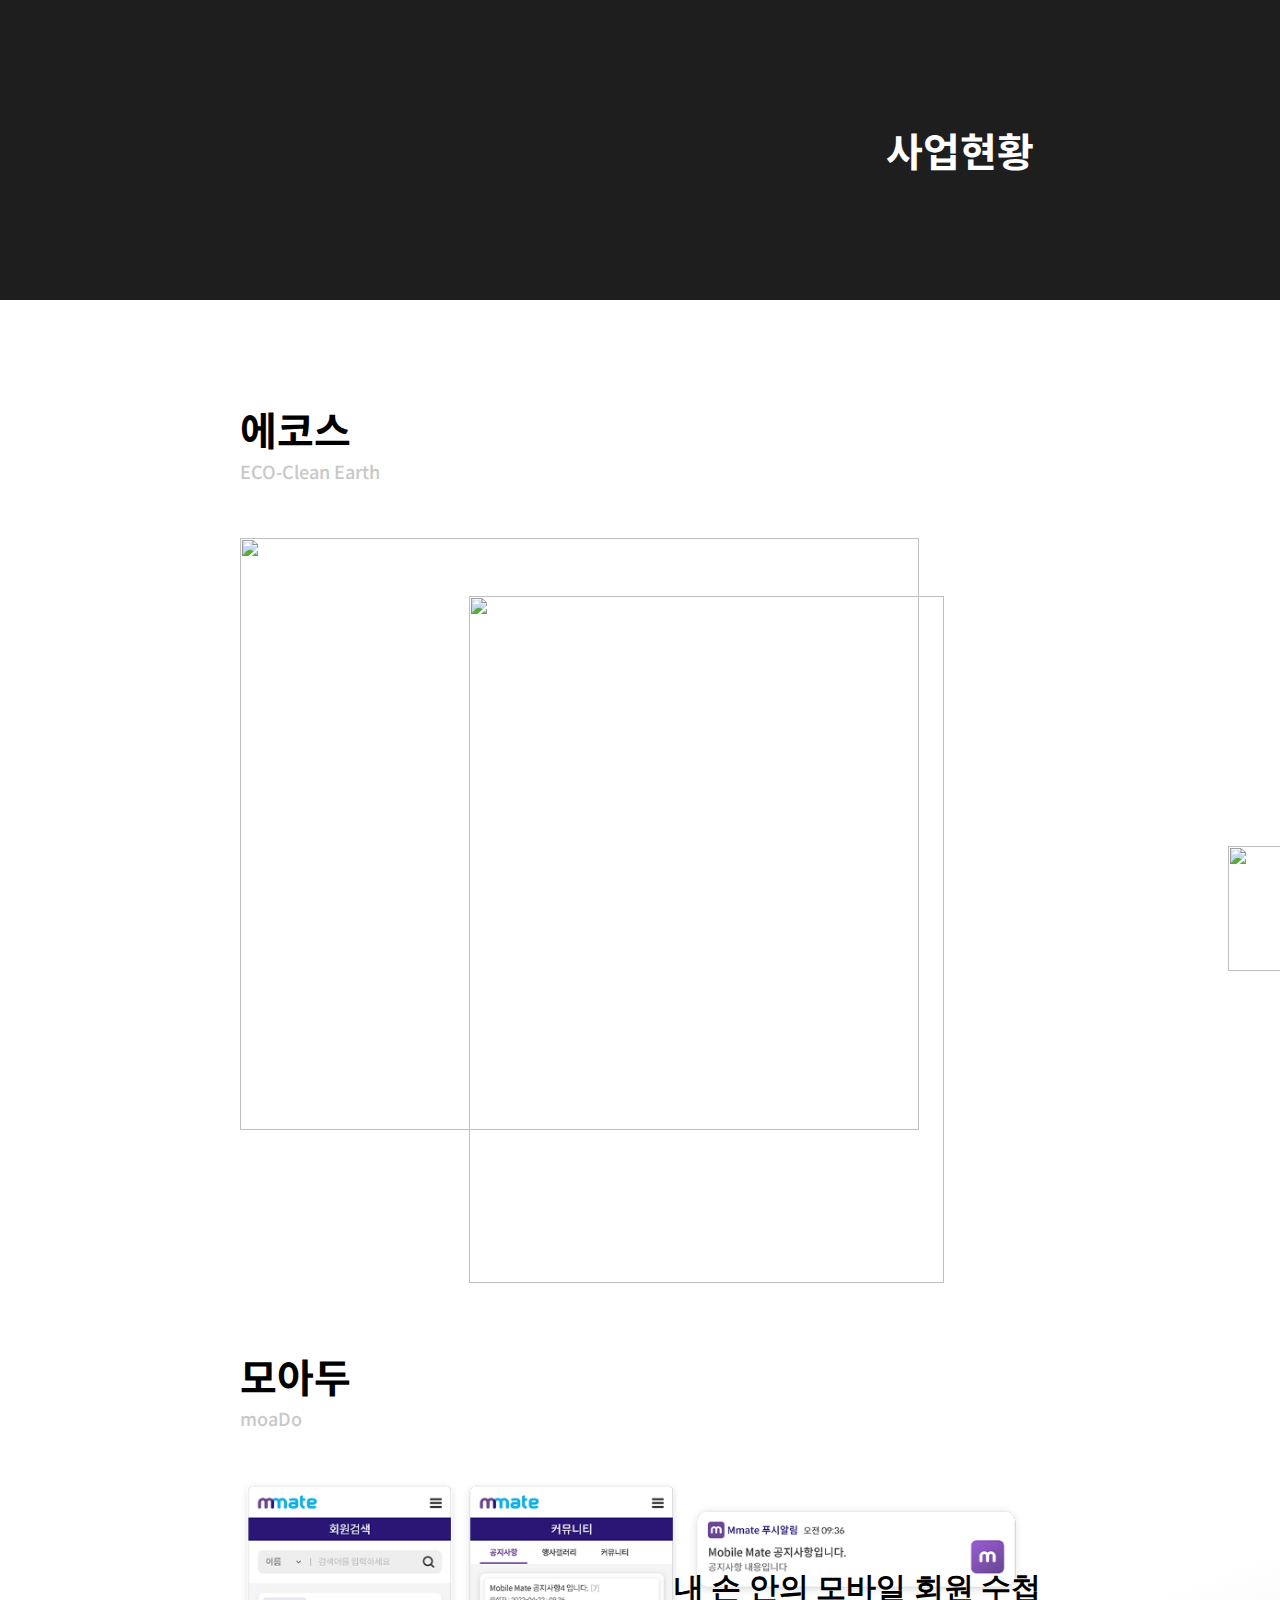
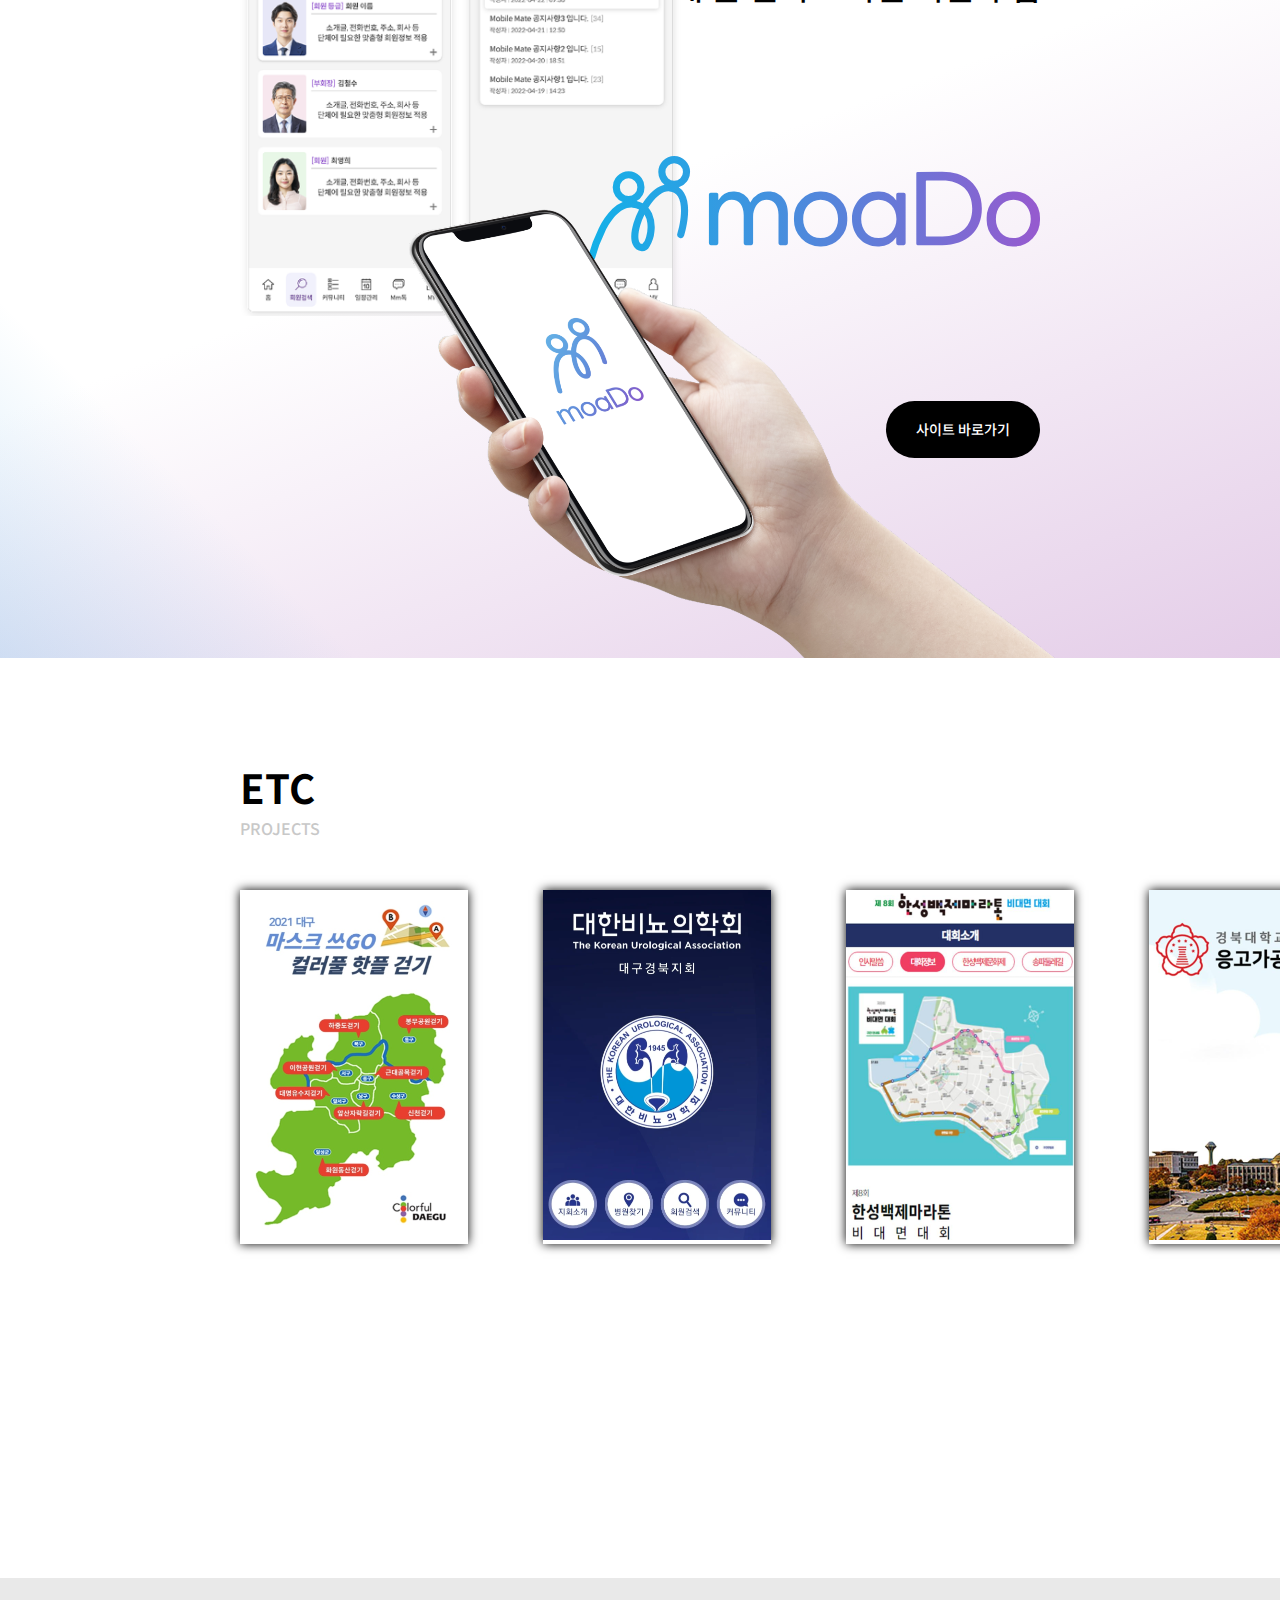
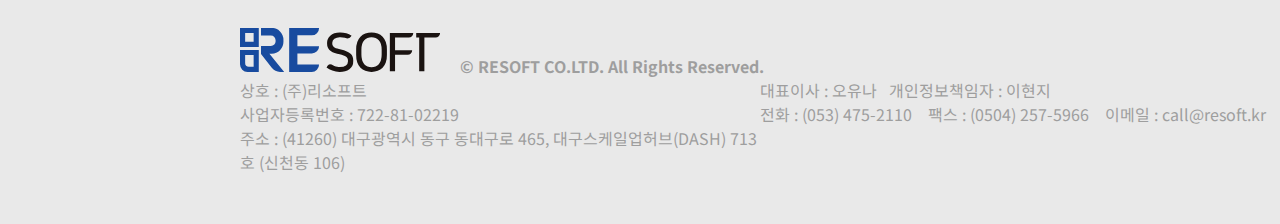
==== commit 0637209f: "3-1" ====
--- a/03/index.html
+++ b/03/index.html
@@ -76,30 +76,33 @@
 </div>
 
     <!-- 모아두 페이지 -->
-    <div class="moado" style="top: 1463px; height: 820px;">
-    <p class="bold_m">모아두</p>
-    <p class="medium_m">moaDo</p>
-    </div>
-    <div class="moadopage">  <!--backgorund gradation effect needed!!-->
-        <p class="text">내 손안의 모바일 회원수첩</p>
-        <div id="mmate" style="position:absolute;">
-            <img id="moadoback" src="./img/mmate.png" width="850px" height="471px"></img> 
+    <section id="section_moado">
+        <div class="container">
+          <!-- moado title -->
+          <div class="project_t">
+          <p class="bold">모아두</p>
+          <p class="medium">moaDo</p>
         </div>
-        <div id="moado_f" style="position:absolute;">
-            <img id="moadofront" src="./img/moado.png" width="680px" height="482px"></img> 
+          <!-- moaDo content -->
+          <div class="moado_content_wrap">
+            <div class="moado_content_left wow fadeInLeft">
+              <img src="./img/mmate.png" alt="모아두 실행화면" class="image_moado_app">
+            </div>
+            <img src="./img/moado.png" alt="모아두를 사용하는 모습" class="image_use_moado wow">
+            <div class="moado_content_right wow fadeInRight">
+              <p class="bold-moado">내 손 안의 모바일 회원 수첩</p>
+              <img src="./img/moado_logo.svg" alt="모아두 로고" class="logo_moado">
+              <a class="button-moado button-round-black">
+                <p>사이트 바로가기</p>
+              </a>
+            </div>
+          </div>
         </div>
-        <div id="moado_logo" style="position:absolute;">
-            <img id="moadologo" src="./img/moado_logo.svg" width="452px" height="105px"></img> 
-        </div>
-        <div class="button_wrap1">
-        <a href="#" class="button-round-black2">
-            <p style="padding-left: 10px;">사이트 바로가기</p>
-        </a>
-    </div>
-    </div>
+      </section>
+
     <!-- etc 페이지 -->
     <div class="project_t">
-    <div class="moado" style="top: 1383px; width:1920px; height:820px;">
+    <div class="etc" style="top: 2383px; width:1920px; height:820px;">
         <p class="bold_m">ETC</p>
         <p class="medium_m">PROJECTS</p>
         <div class="projectimg">
--- a/03/style.css
+++ b/03/style.css
@@ -150,45 +150,16 @@
     font-weight: 500;
     text-decoration-line: none;
 }
-.button_wrap1 a:first-child {
-    margin-bottom: 10px;
-}
-.button_wrap1 a {
-    width: 153px;
-    height: 57px;
-    margin-left: 30px;
-}
-.button_wrap1 {
-    display: flex;
-    justify-content: flex-end;
-    width: fit-content;
-    margin-bottom: 131px;
-    vertical-align: baseline;
-    font: inherit;
-    margin: 0;
-    padding: 0;
-    border: 0;
-    padding-left: 1025px;
-}
-.button-round-black2 {
-    box-sizing: border-box;
-    display: flex;
-    align-items: center;
-    height: 57px;
-    width: 153px;
-    padding: 0px 20px;
-    border-radius: 50px;
-    background-color: black;
-    color: white;
-    line-height: 22px;
-    font-size: 14px;
-    font-family: 'Noto Sans KR', sans-serif;
-    font-weight: 500;
-    text-decoration-line: none;
-    margin-top: 0px;
-    left: 1527px;
-    width: 153px;
-    height: 57px;}
+.bold-moado {
+    font: var(--unnamed-font-style-normal) normal var(--unnamed-font-weight-bold) var(--unnamed-font-size-30)/var(--unnamed-line-spacing-44) var(--unnamed-font-family-noto-sans-kr);
+    letter-spacing: var(--unnamed-character-spacing-0);
+    font-weight: 700;
+    font-size: 30px;
+    line-height: 44px;
+    top: 134px;
+    padding-right: 239px;
+    position: absolute; 
+  }
 
 .bold_m {
     font-weight: 700;
@@ -206,32 +177,61 @@
     letter-spacing: 0px;
     opacity: 1;
 }
-
-.moado{
+#section_moado {
+    padding-top: 100px;
+    width: auto;
+    height: auto;
+    top: 1597px;
+    overflow: auto;
+    background: linear-gradient(45deg, #339BE133, transparent 15%),
+                linear-gradient(340deg, #E4CDE8, transparent 45%);
+  }
+  #section_moado .container {
+    position: relative;
+    /* height: 686px; */
+  }
+  .moado_content_wrap {
+    position: relative;
+    display: flex;
+    justify-content: space-between;
+  }
+  .image_moado_app {
+    /* max-width: 850px;
+    width: 100%; */
+    max-width: 100%;
+    margin-bottom: 15%;
+    padding-top: 50px;
     padding-left: 240px;
-}
-.moadopage {
-    background: transparent linear-gradient(223deg, #E4CDE800 0%, #339BE133 100%) 0% 0% no-repeat padding-box;
-    opacity: 1;   
-    width: 1920px;
-    height: 686px;
-    padding-top: 134px;
-    left: 0px;
-}
-#mmate {
-    top: 1597px;
-    left: 240px;
-}
-#moado_f {
-    padding-top: 0px;
-    padding-left: 700px;
-}
-
-#moado_logo {
-    left: 1228px;
-    top: 1781px;
-}
-
+  }
+  .image_use_moado {
+    /* 왼쪽에서 460px, 오른쪽에서 300px */
+    position: absolute;
+    left: 56%;
+    bottom: 0;
+    width: 100%;
+    max-width: 680px;
+    transform: translate(-50%, 0);
+  }
+  .moado_content_right{
+    display: flex;
+    flex-direction: column;
+    align-items: flex-end;
+  }
+  .moado_content_right .logo_moado{
+    max-width: 100%;
+    margin-top: 140px;
+    padding-top: 184px;
+    padding-right: 240px;
+  }
+
+  .button-moado {
+    margin-top: 140px;
+    margin-bottom: 200px;
+    margin-right: 240px;
+  }
+  .button-moado p {
+    padding: 0 10px;
+  }  
 .text {
     font-weight: 700;
     font-size: 30px;
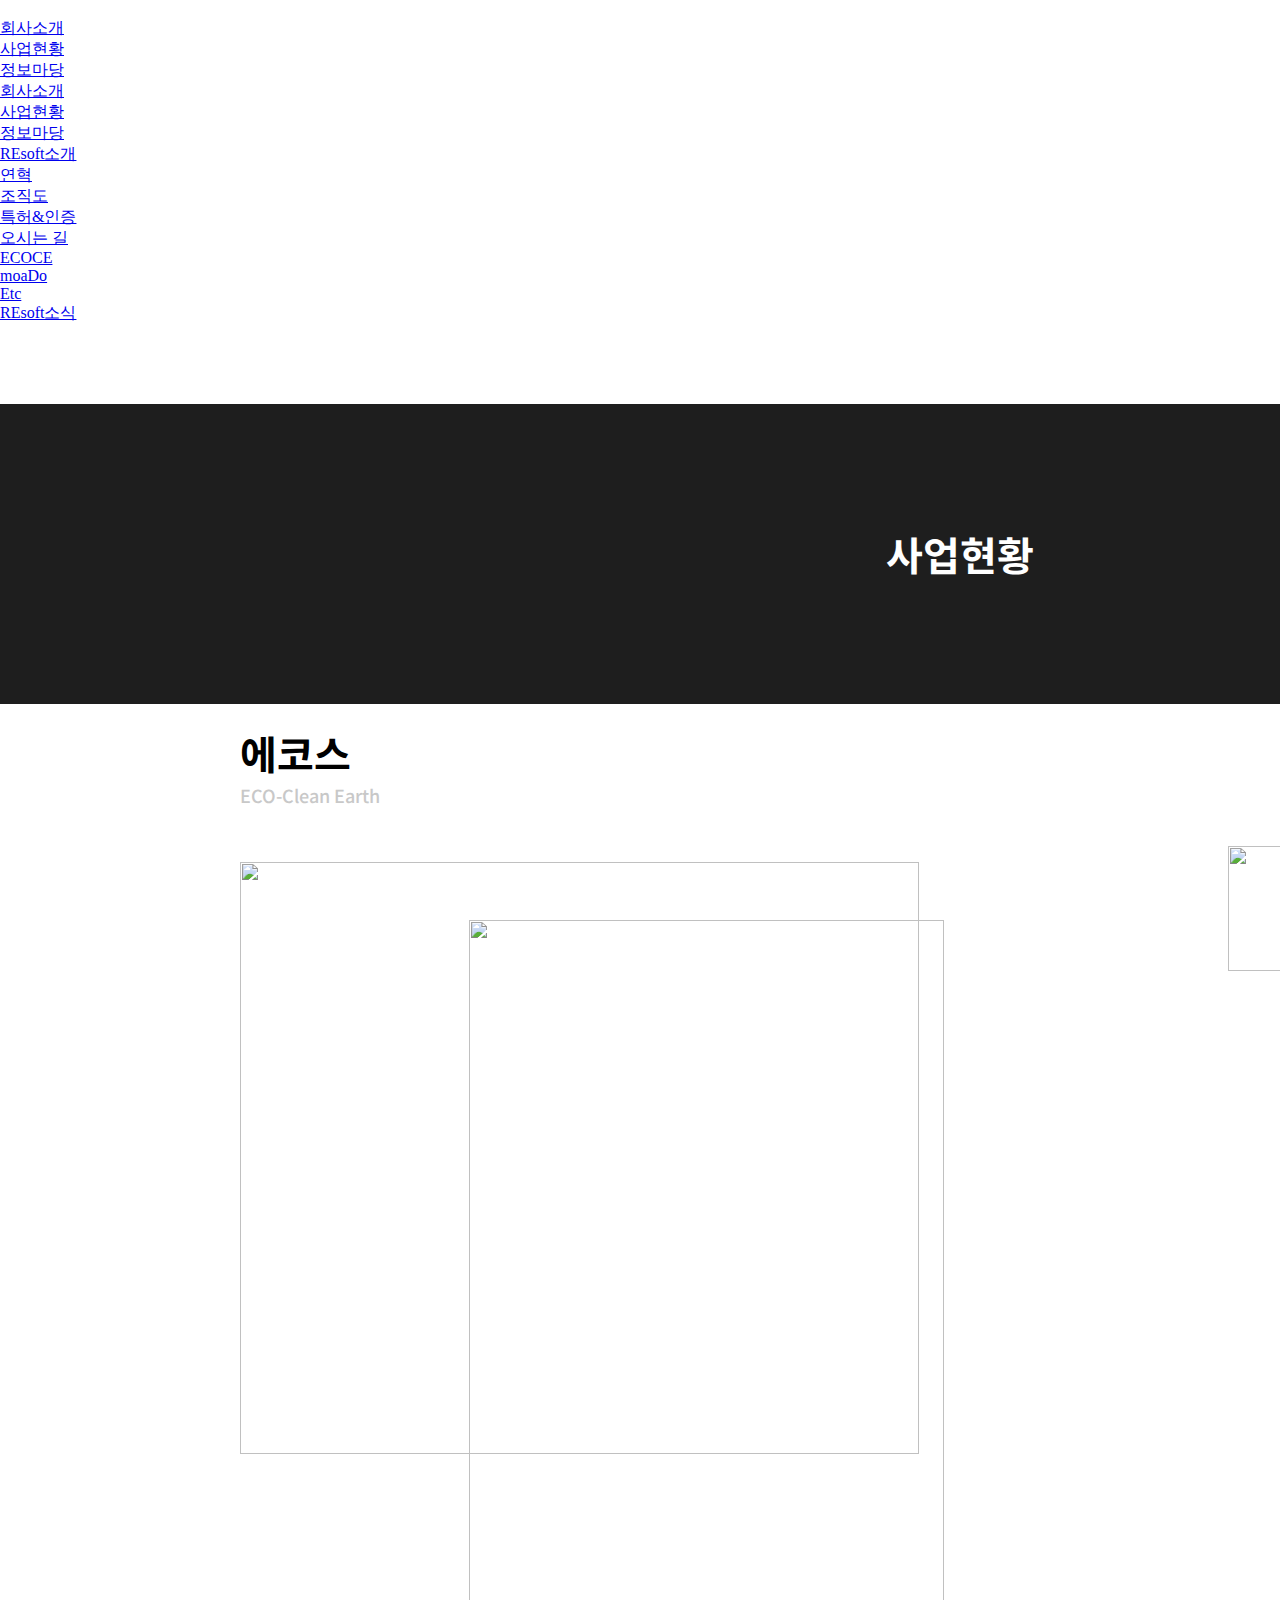
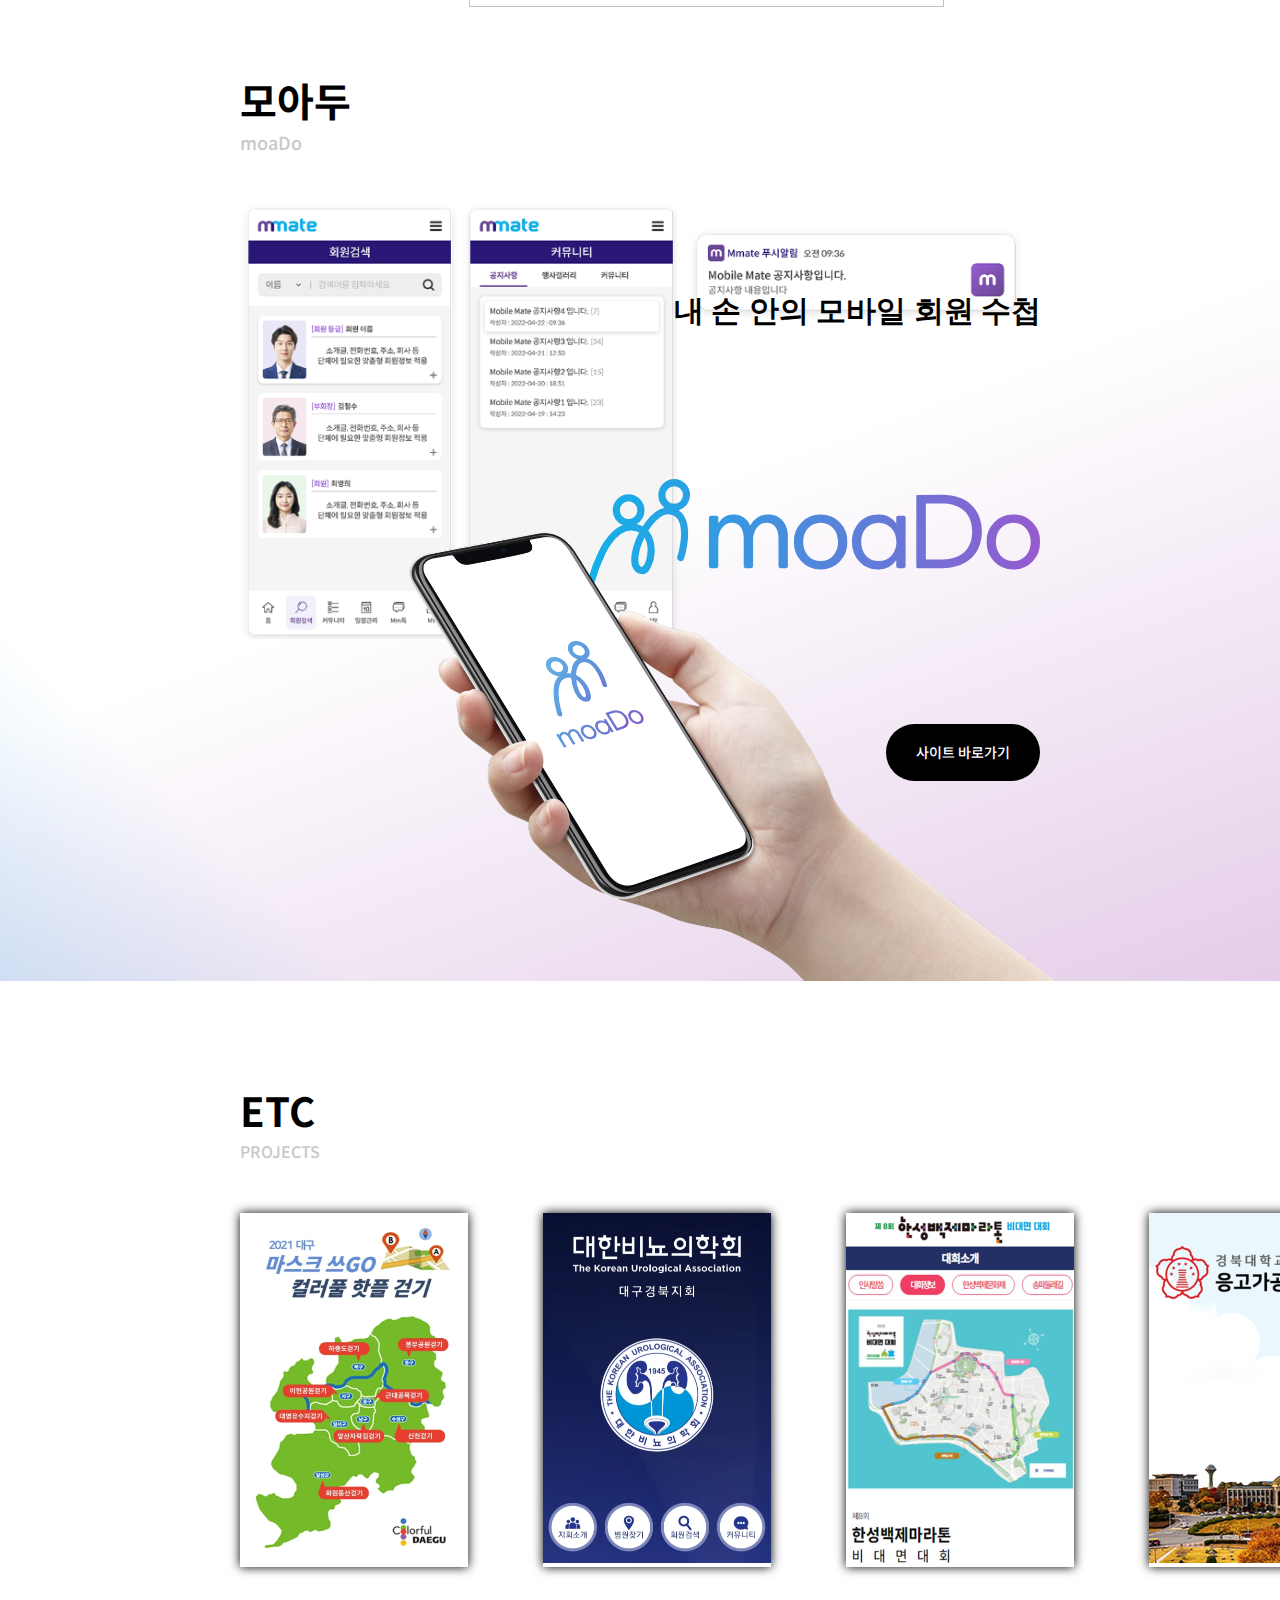
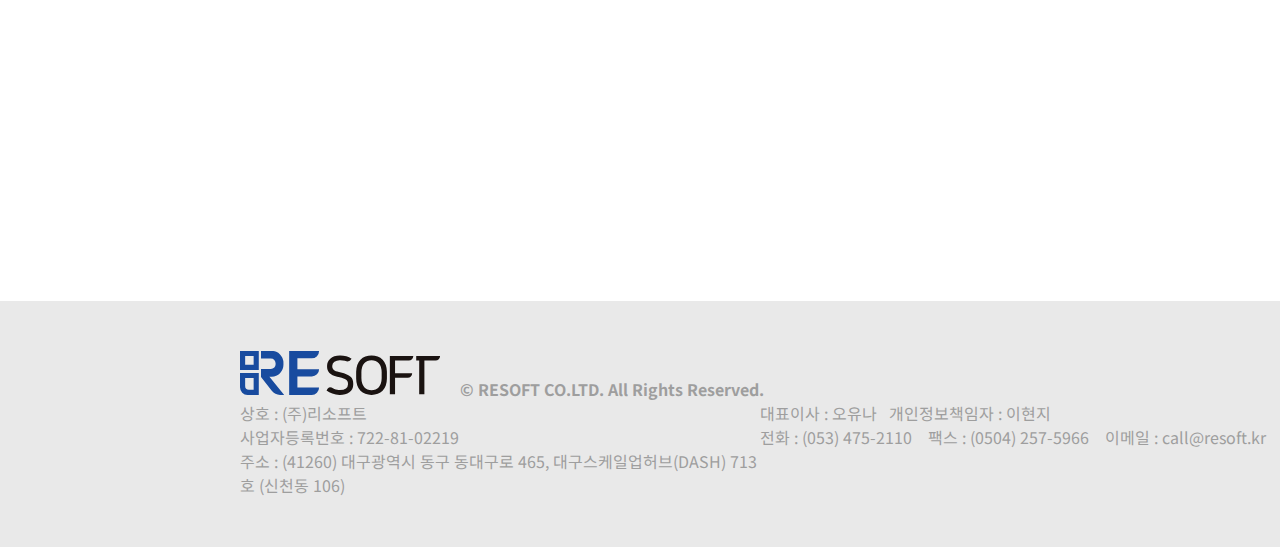
==== commit 7d40c2f8: "3-1" ====
--- a/03/index.html
+++ b/03/index.html
@@ -7,6 +7,8 @@
     <link rel="stylesheet" href="footer.css">
     <link href="https://fonts.googleapis.com/css2?family=Noto+Sans+KR&display=swap" rel="stylesheet">
     <link rel="stylesheet" href="style.css">
+    <link rel="stylesheet" href="header.css">
+    <script src="https://code.jquery.com/jquery-3.6.0.min.js" integrity="sha256-/xUj+3OJU5yExlq6GSYGSHk7tPXikynS7ogEvDej/m4=" crossorigin="anonymous"></script>
     <title>Resoft</title>
     <style>
         *{margin: 0px; padding: 0px;}
@@ -32,15 +34,66 @@
     </style>
 </head>
 <body>
-<header>
-    <div id="header" style="top:80px; left:0px; width: 1920px; height: 300px;">
-        <span class="span">사업현황</span>
+    <header>
+        <div class="header-con-wrap">
+          <div class="logo"><a href="#"><img src="./img/nav/CI_color.svg" alt=""></a></div>
+             <nav>
+                <ul class="nav-text">
+                   <a href="#"><li>회사소개</li>
+                      <div class="underline under-1"></div>
+                   </a>
+                   <a href="#"><li>사업현황</li>
+                      <div class="underline under-2"></div>
+                   </a>
+                   
+                   <a href="#"><li>정보마당</li>
+                      <div class="underline under-3"></div>
+                   </a>
+                </ul>
+             </nav>
+             <div class="hamburger-menu"></div>
+        </div>
+    
+        <div class="hide-nave">
+          <div class="hide-nav-texts">
+             <div class="hide-nav-con-wrap">
+                <div class="small-size-nav-wrap">
+                   <ul class="slide-nav-text">
+                      <a href="#"><li>회사소개</li></a>
+                      <a href="#"><li>사업현황</li></a>
+                      <a href="#"><li>정보마당</li></a>
+                   </ul>
+                </div>
+             <div class="hide-nav-flex-wrap">
+               
+                    <ul class="slide-nav-text-1">
+                       <a href="#"><li>REsoft소개</li></a>
+                       <a href="#"><li>연혁</li></a>
+                       <a href="#"><li>조직도</li></a>
+                       <a href="#"><li>특허&인증</li></a>
+                       <a href="#"><li>오시는 길</li></a>
+                    </ul>
+                    <ul class="slide-nav-text-2">
+                       <a href="#"><li>ECOCE</li></a>
+                       <a href="#"><li>moaDo</li></a>
+                       <a href="#"><li>Etc</li></a>
+                    </ul>
+                    <ul class="slide-nav-text-3">
+                       <a href="#"><li>REsoft소식</li></a>
+                    </ul>
+             </div>
+             </div>
+          </div>
+        </div>
+       </header>
+    
+    <div id="header1" style="top:80px; left:0px; width: 1920px; height: 300px;">
+    <span class="span">사업현황</span>
     </div>       
-</header>
 <div class="project_t">
     <!-- 에코스 페이지 -->
     <div class="Ecocepage">
-       <div id="head" style="width: 141px; height: 84px;">
+       <div id="head" style="height: 84px;">
         <p class="bold">에코스</p>
         <p class="medium">ECO-Clean Earth</p>
     </div>
@@ -151,5 +204,6 @@
     </div>
 </footer>
 </body>
+<script src="./js/index.js"></script>
 </html>
 
--- a/03/style.css
+++ b/03/style.css
@@ -18,9 +18,10 @@
     font: normal medium 18px/26px Noto Sans KR;
     letter-spacing: 0px;
     opacity: 1;
-}
-
-#header{
+    height: 26px;
+}
+
+#header1{
     background: rgba(30, 30, 30, 1) 0% 0% no-repeat padding-box;
     opacity: 0.;
     background-image: url(./img/Head.png);
@@ -30,6 +31,7 @@
     align-items: center;
     padding-left: 0px;
     margin-left: 0px;
+    position: relative;
 }
 .span {
     display: block;
@@ -49,7 +51,7 @@
     font-size: 30px;
     font: var(--unnamed-font-style-normal) normal var(--unnamed-font-weight-bold) var(--unnamed-font-size-30)/var(--unnamed-line-spacing-44) var(--unnamed-font-family-noto-sans-kr);
     letter-spacing: var(--unnamed-character-spacing-0);
-    width: 317px; height: 88px;
+    height: 88px;
     left:1364px; top:618px;
     font: normal normal bold 30px/44px Noto Sans KR;
     letter-spacing: 0px;
@@ -91,7 +93,6 @@
     letter-spacing: 0px;
     color: #1E1E1E;
     opacity: 1;
-    width: 178px;
     height: 32px;
 }
 
